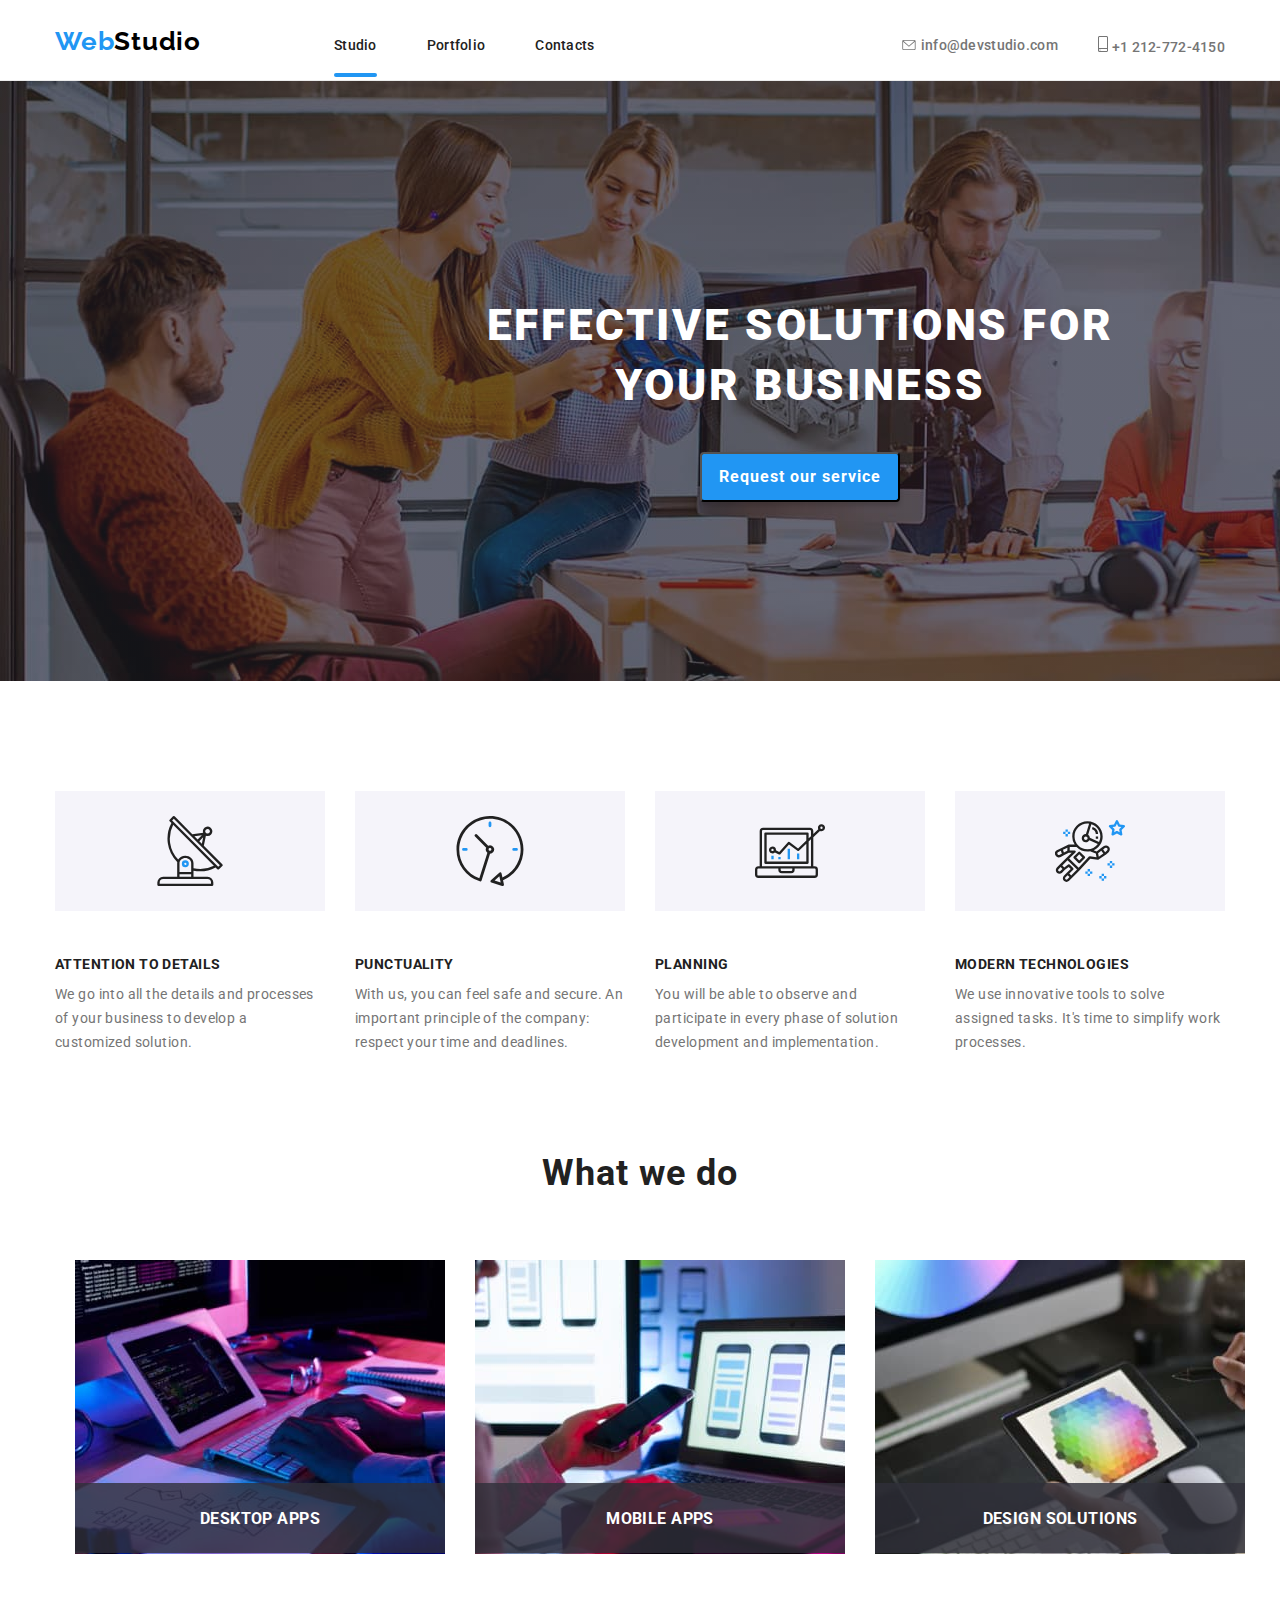
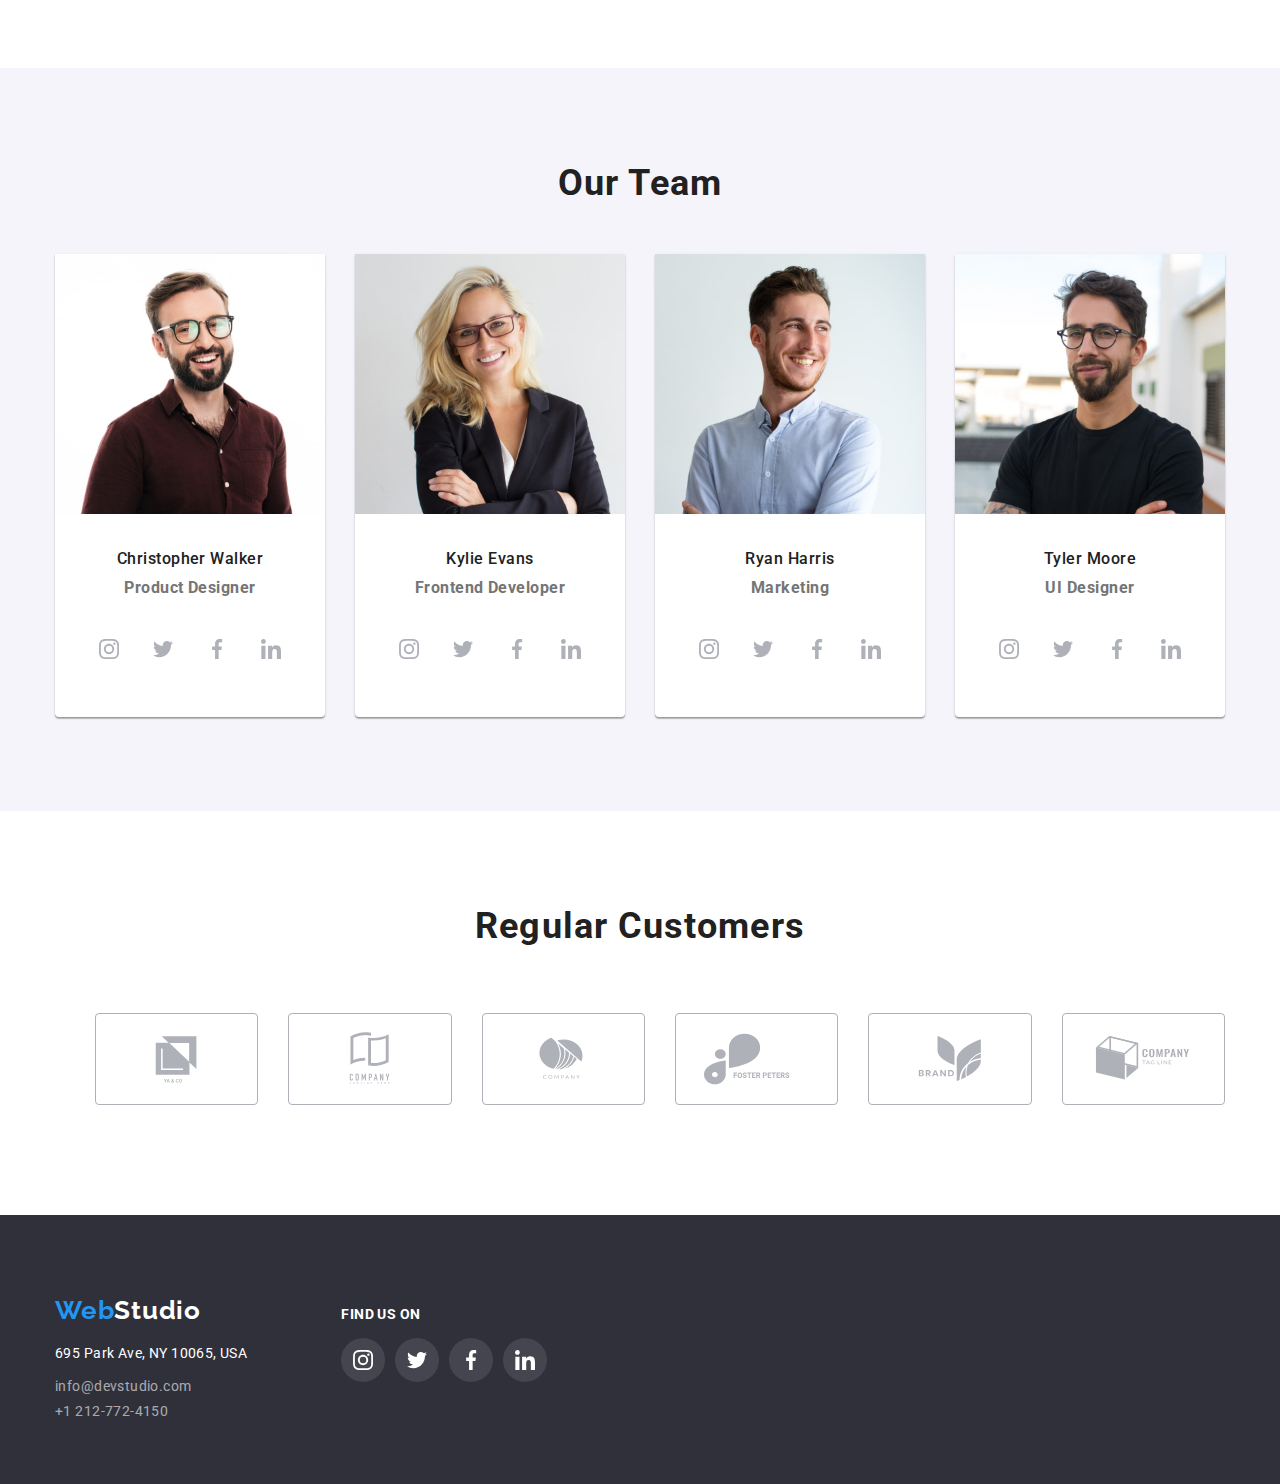
==== index.html @ 865a7d57 "Transition variable removal and replacement everywhere with the given value" ====
<!DOCTYPE html>
<html lang="en">
  <head>
    <meta charset="UTF-8" />
    <meta http-equiv="X-UA-Compatible" content="IE=edge" />
    <meta name="viewport" content="width=device-width, initial-scale=1.0" />
    <title>WebStudio</title>
    <link rel="stylesheet" href="./css/modern-normalize.css" />
    <link rel="preconnect" href="https://fonts.googleapis.com" />
    <link rel="preconnect" href="https://fonts.gstatic.com" crossorigin />
    <link
      href="https://fonts.googleapis.com/css2?family=Raleway:wght@700&family=Roboto:wght@400;500;700;900&display=swap"
      rel="stylesheet"
    />
    <link rel="stylesheet" href="./css/styles.css" />
  </head>

  <body>
    <main>
      <!-- Header Section -->
      <section class="backdrop">
        <header class="header container">
          <div class="header-text">
            <nav class="navigation">
              <h1 class="blue-first-three">
                <a href="index.html" class="logo active"
                  ><span>Web</span>Studio</a
                >
              </h1>
              <ul class="navigation-links">
                <li>
                  <a
                    href="index.html"
                    class="navigation-link active-page active"
                    >Studio</a
                  >
                </li>
                <li>
                  <a
                    href="portfolio.html"
                    class="navigation-link active"
                    >Portfolio</a
                  >
                </li>
                <li>
                  <a
                    href="contacts.html"
                    class="navigation-link active"
                    >Contacts</a
                  >
                </li>
              </ul>
            </nav>
            <ul class="contacts">
              <li class="active">
                <svg width="16px" height="10px">
                  <use
                    href="./images/icons.svg#icon-envelope"></use>
                </svg>
                <a class="contact active"
                  href="mailto:info@devstudio.com"
                  >info@devstudio.com</a
                >
              </li>
              <li class="active">
                <svg width="10px" height="16px">
                  <use href="./images/icons.svg#icon-smartphone"></use>
                </svg>
                <a class="contact active" href="tel:+12127724150" 
                  >+1 212-772-4150</a
                >
              </li>
            </ul>
          </div>
        </header>

        <!-- EFFECTIVE SOLUTIONS FOR YOUR BUSINESS Section -->

        <section class="hero container">
          <h2 class="hero-text">
            EFFECTIVE SOLUTIONS FOR <br />
            YOUR BUSINESS
          </h2>

          <!-- Request our service button -->

          <button
            data-modal-open
            type="button"
            class="request-our-service-button"
          >
            Request our service
          </button>
        </section>

        <!-- ATTENTION TO DETAILS - advertising Section -->

        <ul class="big-icons-list">
          <li class="big-icon-area">
            <svg width="70px" height="70px">
              <use href="./images/icons.svg#icon-antenna"></use>
            </svg>
          </li>
          <li class="big-icon-area">
            <svg width="70px" height="70px">
              <use href="./images/icons.svg#icon-clock"></use>
            </svg>
          </li>
          <li class="big-icon-area">
            <svg width="70px" height="70px">
              <use href="./images/icons.svg#icon-diagram"></use>
            </svg>
          </li>
          <li class="big-icon-area">
            <svg width="70px" height="70px">
              <use href="./images/icons.svg#icon-astronaut"></use>
            </svg>
          </li>
        </ul>

        <section class="advertising">
          <div class="advertising-card">
            <h3 class="advertising-title">ATTENTION TO DETAILS</h3>
            <p class="advertising-text">
              We go into all the details and processes of your business to
              develop a customized solution.
            </p>
          </div>
          <div class="advertising-card">
            <h3 class="advertising-title">PUNCTUALITY</h3>
            <p class="advertising-text">
              With us, you can feel safe and secure. An important principle of
              the company: respect your time and deadlines.
            </p>
          </div>
          <div class="advertising-card">
            <h3 class="advertising-title">PLANNING</h3>
            <p class="advertising-text">
              You will be able to observe and participate in every phase of
              solution development and implementation.
            </p>
          </div>
          <div class="advertising-card">
            <h3 class="advertising-title">MODERN TECHNOLOGIES</h3>
            <p class="advertising-text">
              We use innovative tools to solve assigned tasks. It's time to
              simplify work processes.
            </p>
          </div>
        </section>
      </section>

      <!-- What we do Section -->

      <section class="what-we-do-section section94px">
        <h2 class="title">What we do</h2>

        <ul class="what-we-do-photos">
          <li class="what-we-do-item">
            <img
              src="images/img1.jpg"
              alt="Hands typing on a keyboard, in front of a tablet."
              width="370"
              height="294"
            />
            <div class="overlay-text">
              <h3>DESKTOP APPS</h3>
            </div>
          </li>

          <li class="what-we-do-item">
            <img
              src="images/img2.jpg"
              alt="Hands working with a phone and a laptop."
              width="370"
              height="294"
            />
            <div class="overlay-text">
              <h3>MOBILE APPS</h3>
            </div>
          </li>

          <li class="what-we-do-item">
            <img
              src="images/img3.jpg"
              alt="Hands working with a tablet and with the tablet pen."
              width="370"
              height="294"
            />
            <div class="overlay-text">
              <h3>DESIGN SOLUTIONS</h3>
            </div>
          </li>
        </ul>
      </section>

      <!-- Our Team Section -->

      <section class="our-team section94px container">
        <h2 class="title">Our Team</h2>
        <section class="team">
          <div class="photo-with-caption">
            <img
              class="photo-team"
              src="images/team/1walker.jpg"
              alt="Christopher Walker, Product Designer"
              width="270"
              height="260"
            />
            <h3 class="name">Christopher Walker</h3>
            <h4 class="job">Product Designer</h4>

            <ul class="icons-list">
              <li>
                <a
                  href="https://www.instagram.com/"
                  class="icon"
                  target="_blank"
                  rel="nofollow noopener noreferrer"
                  aria-label="Instagram"
                >
                  <svg width="20px" height="20px">
                    <use href="./images/icons.svg#icon-instagram"></use>
                  </svg>
                </a>
              </li>
              <li>
                <a
                  href="https://twitter.com/"
                  class="icon"
                  target="_blank"
                  rel="nofollow noopener noreferrer"
                  aria-label="Twitter"
                >
                  <svg width="20px" height="20px">
                    <use href="./images/icons.svg#icon-twitter"></use>
                  </svg>
                </a>
              </li>
              <li>
                <a
                  href="https://www.facebook.com/"
                  class="icon"
                  target="_blank"
                  rel="nofollow noopener noreferrer"
                  aria-label="Facebook"
                >
                  <svg width="20px" height="20px">
                    <use href="./images/icons.svg#icon-facebook"></use>
                  </svg>
                </a>
              </li>
              <li>
                <a
                  href="https://www.linkedin.com/"
                  class="icon"
                  target="_blank"
                  rel="nofollow noopener noreferrer"
                  aria-label="Linkedin"
                >
                  <svg width="20px" height="20px">
                    <use href="./images/icons.svg#icon-linkedin"></use>
                  </svg>
                </a>
              </li>
            </ul>
          </div>
          <div class="photo-with-caption">
            <img
              class="photo-team"
              src="images/team/2evans.jpg"
              alt="Kylie Evans, Frontend Developer"
              width="270"
              height="260"
            />
            <h3 class="name">Kylie Evans</h3>
            <h4 class="job">Frontend Developer</h4>

            <ul class="icons-list">
              <li>
                <a
                  href="https://www.instagram.com/"
                  class="icon"
                  target="_blank"
                  rel="nofollow noopener noreferrer"
                  aria-label="Instagram"
                >
                  <svg width="20px" height="20px">
                    <use href="./images/icons.svg#icon-instagram"></use>
                  </svg>
                </a>
              </li>
              <li>
                <a
                  href="https://twitter.com/"
                  class="icon"
                  target="_blank"
                  rel="nofollow noopener noreferrer"
                  aria-label="Twitter"
                >
                  <svg width="20px" height="20px">
                    <use href="./images/icons.svg#icon-twitter"></use>
                  </svg>
                </a>
              </li>
              <li>
                <a
                  href="https://www.facebook.com/"
                  class="icon"
                  target="_blank"
                  rel="nofollow noopener noreferrer"
                  aria-label="Facebook"
                >
                  <svg width="20px" height="20px">
                    <use href="./images/icons.svg#icon-facebook"></use>
                  </svg>
                </a>
              </li>
              <li>
                <a
                  href="https://www.linkedin.com/"
                  class="icon"
                  target="_blank"
                  rel="nofollow noopener noreferrer"
                  aria-label="Linkedin"
                >
                  <svg width="20px" height="20px">
                    <use href="./images/icons.svg#icon-linkedin"></use>
                  </svg>
                </a>
              </li>
            </ul>
          </div>

          <div class="photo-with-caption">
            <img
              class="photo-team"
              src="images/team/3harris.jpg"
              alt="Ryan Harris, Marketing"
              width="270"
              height="260"
            />
            <h3 class="name">Ryan Harris</h3>
            <h4 class="job">Marketing</h4>

            <ul class="icons-list">
              <li>
                <a
                  href="https://www.instagram.com/"
                  class="icon"
                  target="_blank"
                  rel="nofollow noopener noreferrer"
                  aria-label="Instagram"
                >
                  <svg width="20px" height="20px">
                    <use href="./images/icons.svg#icon-instagram"></use>
                  </svg>
                </a>
              </li>
              <li>
                <a
                  href="https://twitter.com/"
                  class="icon"
                  target="_blank"
                  rel="nofollow noopener noreferrer"
                  aria-label="Twitter"
                >
                  <svg width="20px" height="20px">
                    <use href="./images/icons.svg#icon-twitter"></use>
                  </svg>
                </a>
              </li>
              <li>
                <a
                  href="https://www.facebook.com/"
                  class="icon"
                  target="_blank"
                  rel="nofollow noopener noreferrer"
                  aria-label="Facebook"
                >
                  <svg width="20px" height="20px">
                    <use href="./images/icons.svg#icon-facebook"></use>
                  </svg>
                </a>
              </li>
              <li>
                <a
                  href="https://www.linkedin.com/"
                  class="icon"
                  target="_blank"
                  rel="nofollow noopener noreferrer"
                  aria-label="Linkedin"
                >
                  <svg width="20px" height="20px">
                    <use href="./images/icons.svg#icon-linkedin"></use>
                  </svg>
                </a>
              </li>
            </ul>
          </div>
          <div class="photo-with-caption">
            <img
              class="photo-team"
              src="images/team/4moore.jpg"
              alt="Tyler Moore, UI Designer"
              width="270"
              height="260"
            />
            <h3 class="name">Tyler Moore</h3>
            <h4 class="job">UI Designer</h4>

            <ul class="icons-list">
              <li>
                <a
                  href="https://www.instagram.com/"
                  class="icon"
                  target="_blank"
                  rel="nofollow noopener noreferrer"
                  aria-label="Instagram"
                >
                  <svg width="20px" height="20px">
                    <use href="./images/icons.svg#icon-instagram"></use>
                  </svg>
                </a>
              </li>
              <li>
                <a
                  href="https://twitter.com/"
                  class="icon"
                  target="_blank"
                  rel="nofollow noopener noreferrer"
                  aria-label="Twitter"
                >
                  <svg width="20px" height="20px">
                    <use href="./images/icons.svg#icon-twitter"></use>
                  </svg>
                </a>
              </li>
              <li>
                <a
                  href="https://www.facebook.com/"
                  class="icon"
                  target="_blank"
                  rel="nofollow noopener noreferrer"
                  aria-label="Facebook"
                >
                  <svg width="20px" height="20px">
                    <use href="./images/icons.svg#icon-facebook"></use>
                  </svg>
                </a>
              </li>
              <li>
                <a
                  href="https://www.linkedin.com/"
                  class="icon"
                  target="_blank"
                  rel="nofollow noopener noreferrer"
                  aria-label="Linkedin"
                >
                  <svg width="20px" height="20px">
                    <use href="./images/icons.svg#icon-linkedin"></use>
                  </svg>
                </a>
              </li>
            </ul>
          </div>
        </section>
      </section>

      <!-- Regular Customers Section -->

      <div class="section94px">
        <h2 class="title">Regular Customers</h2>

        <ul class="regular-customers-icons-list">
          <li class="regular-customers-icon-area">
            <svg class="regular-customers-icon" width="106px" height="60px">
              <use href="./images/icons.svg#icon-ya_co"></use>
            </svg>
          </li>
          <li class="regular-customers-icon-area">
            <svg class="regular-customers-icon" width="106px" height="60px">
              <use href="./images/icons.svg#icon-company_tagline_here"></use>
            </svg>
          </li>
          <li class="regular-customers-icon-area">
            <svg class="regular-customers-icon" width="106px" height="60px">
              <use href="./images/icons.svg#icon-company"></use>
            </svg>
          </li>
          <li class="regular-customers-icon-area">
            <svg class="regular-customers-icon" width="106px" height="60px">
              <use href="./images/icons.svg#icon-foster_peters"></use>
            </svg>
          </li>
          <li class="regular-customers-icon-area">
            <svg class="regular-customers-icon" width="106px" height="60px">
              <use href="./images/icons.svg#icon-brand"></use>
            </svg>
          </li>
          <li class="regular-customers-icon-area">
            <svg class="regular-customers-icon" width="106px" height="60px">
              <use href="./images/icons.svg#icon-company_tagline"></use>
            </svg>
          </li>
        </ul>
      </div>

      <!-- Footer Section -->

      <footer class="footer container">
        <div class="footer-text">
          <div class="footer-adress-contacts">
            <h2 class="blue-first-three">
              <a class="logo-footer active" href="index.html">
                <span>Web</span>Studio</a
              >
            </h2>
            <ul class="contacts-footer">
              <li>
                <address class="address">695 Park Ave, NY 10065, USA</address>
              </li>
              <li>
                <a href="mailto:info@devstudio.com" class="contact-footer active"
                  >info@devstudio.com</a
                >
              </li>
              <li>
                <a href="tel:+12127724150" class="contact-footer active"
                  >+1 212-772-4150</a
                >
              </li>
            </ul>
          </div>

          <div class="right-column">
            <h3 class="find-us-on-text">Find us on</h3>

            <ul class="footer-icons-list">
              <li>
                <a
                  href="https://www.instagram.com/"
                  class="icon-footer"
                  target="_blank"
                  rel="nofollow noopener noreferrer"
                  aria-label="Instagram"
                >
                  <svg width="20px" height="20px">
                    <use href="./images/icons.svg#icon-instagram"></use>
                  </svg>
                </a>
              </li>
              <li>
                <a
                  href="https://twitter.com/"
                  class="icon-footer"
                  target="_blank"
                  rel="nofollow noopener noreferrer"
                  aria-label="Twitter"
                >
                  <svg width="20px" height="20px">
                    <use href="./images/icons.svg#icon-twitter"></use>
                  </svg>
                </a>
              </li>
              <li>
                <a
                  href="https://www.facebook.com/"
                  class="icon-footer"
                  target="_blank"
                  rel="nofollow noopener noreferrer"
                  aria-label="Facebook"
                >
                  <svg width="20px" height="20px">
                    <use href="./images/icons.svg#icon-facebook"></use>
                  </svg>
                </a>
              </li>
              <li>
                <a
                  href="https://www.linkedin.com/"
                  class="icon-footer"
                  target="_blank"
                  rel="nofollow noopener noreferrer"
                  aria-label="Linkedin"
                >
                  <svg width="20px" height="20px">
                    <use href="./images/icons.svg#icon-linkedin"></use>
                  </svg>
                </a>
              </li>
            </ul>
          </div>
        </div>
      </footer>

      <!-- Modal Section -->

      <div class="modal is-hidden" data-modal>
        <div class="modal-content">
          <svg height="30px" width="30px" class="icon-close" data-modal-close>
            <use href="./images/icons.svg#icon-close"></use>
          </svg>          
          Continutul modalului
        </div>
      </div>
    </main>
    <!-- Plasăm înainte de tag-ul de închidere body  -->
    <script src="./js/modal.js"></script>
  </body>
</html>
---- css/styles.css ----
:root {
  --webstudio-color: #2196f3;
  --background: #2f303a;
  --title-nav-color: #212121;
  --text-contacts-color: #757575;
  --regular-customer-color: #afb1b8;
  --regular-customer-background-color: #fff;
  --social-links-color: #afb1b8;
  --social-links-background-color: #fff;
  --icon-footer-color: #fff;
  --icon-footer-background-color: #ffffff1a;
  --webstudio-font-family: Roboto, Arial, sans-serif;
  --transition: 250ms cubic-bezier(0.4, 0, 0.2, 1);
}

* {
  box-sizing: border-box;
}

body {
  color: var(--text-contacts-color);
  cursor: pointer;
  font-family: var(--webstudio-font-family);
}

ul {
  list-style-type: none;
}

a {
  transition: color var(--transition);
}

/* Container general */

.container {
  margin: 0 auto;
  max-width: 1600px;
}

.section94px {
  margin: 0 auto;
  max-width: 1170px;
  padding: 94px 0 94px 0;
}

/* Header Section */

.header {
  background-color: #fff;
  border-bottom: 1px solid #ececec;
  margin: 0 auto;
  position: relative;
}

.header-text {
  align-items: baseline;
  display: flex;
  justify-content: space-between;
  max-width: 1170px;
  margin: 0 auto;
}

.logo span {
  color: var(--webstudio-color);
  font-family: Raleway;
  font-size: 26px;
  font-style: normal;
  font-weight: 700;
  line-height: normal;
  letter-spacing: 0.78px;
  transition: color var(--transition);
}

.logo {
  color: #000;
  font-family: Raleway;
  font-size: 26px;
  font-weight: 700;
  letter-spacing: 0.03em;
  line-height: 1.19;
  margin: 0;
  padding: 0;
  text-align: left;
  text-decoration-line: none;
}

.logo:hover span {
  color: #000;
  transition: color var(--transition);
  }

.active-page {
  display: inline-block;
  position: relative;
}

.active-page::after {
  background-color: var(--webstudio-color);
  border-radius: 2px;
  bottom: -23px;
  content: "";
  height: 4px;
  left: 0;
  position: absolute;
  width: 100%;
}

.active:hover,
.active:focus {
  color: var(--webstudio-color);
}

.navigation {
  align-items: baseline;
  display: flex;
}

.navigation-links {
  display: flex;
  gap: 50px;
  margin-left: 93px;
  position: relative;
}

.navigation-link {
  color: var(--title-nav-color);
  font-size: 14px;
  font-weight: 500;
  letter-spacing: 0.02em;
  line-height: 1.14;
  text-align: left;
  text-decoration-line: none;
}

.contacts {
  display: flex;
  gap: 40px;
}

.contact {
  color: var(--text-contacts-color);
  font-size: 14px;
  font-weight: 500;
  letter-spacing: 0.02em;
  line-height: 1.14;
  text-align: left;
  text-decoration-line: none;
}

/* Hero Section*/

.hero {
  align-items: center;
  background: linear-gradient(rgba(47, 48, 58, 0.4), 
                              rgba(47, 48, 58, 0.4)),
                              url("../images/Hero_img.jpg");
  display: flex;
  flex-direction: column;
  height: 600px;
  justify-content: center;
  width: 1600px;
}

.hero-text {
  color: #fff;
  font-size: 44px;
  font-weight: 900;
  letter-spacing: 0.06em;
  line-height: 1.36;
  text-align: center;
  text-transform: uppercase;
}

.request-our-service-button {
  background: var(--webstudio-color);
  border-radius: 4px;
  box-shadow: 0px 4px 4px 0px rgba(0, 0, 0, 0.15);
  color: #fff;
  cursor: pointer;
  flex-shrink: 0;
  font-size: 16px;
  font-weight: 700;
  height: 50px;
  letter-spacing: 0.06em;
  line-height: 1.875;
  text-align: center;
  width: 200px;
  transition: color var(--transition),
              background-color var(--transition),
              box-shadow var(--transition);


}


.request-our-service-button:hover,
.request-our-service-button:focus {
  background-color: #fff;
  color: var(--webstudio-color);
  transition: color var(--transition),
              background-color var(--transition),
              box-shadow var(--transition);
}

/* ATTENTION TO DETAILS advertising Section*/

.big-icons-list {
  display: flex;
  gap: 30px;
  justify-content: center;
  padding: 94px 0 0 0;
}

.big-icon-area {
  align-items: center;
  background-color: #f5f4fa;
  display: flex;
  height: 120px;
  justify-content: center;
  width: 270px;
}

.advertising {
  display: flex;
  margin: 0 auto;
  max-width: 1170px;
  gap: 30px;
  justify-content: space-between;
}

.advertising-title {
  color: var(--title-nav-color);
  font-size: 14px;
  font-weight: 700;
  letter-spacing: 0.03em;
  line-height: 1.14;
  margin: 0;
  text-align: left;
  text-transform: uppercase;
  padding-top: 30px;
}

.advertising-text {
  font-size: 14px;
  height: 75px;
  letter-spacing: 0.03em;
  line-height: 1.71;
  margin: 10px 0 0 0;
  text-align: left;
  width: 270px;
}

/* What we do Section */

.what-we-do-section {
  margin: 0 auto;
  max-width: 1170px;
  padding-bottom: 94px;
}

.title {
  color: var(--title-nav-color);
  font-size: 36px;
  font-weight: 700;
  letter-spacing: 0.03em;
  line-height: 1.17;
  margin: 0;
  padding: 0 0 50px 0;
  text-align: center;
}

.what-we-do-photos {
  display: flex;
  gap: 30px;
  justify-content: center;
}

.what-we-do-item {
  position: relative;
}

.overlay-text {
  align-items: center;
  background: rgba(47, 48, 58, 0.8);
  bottom: 5px;
  color: #fff;
  display: flex;
  font-family: var(--webstudio-font-family);
  font-size: 14px;
  font-style: normal;
  font-weight: 700;
  height: 70px;
  justify-content: center;
  left: 0;
  letter-spacing: 0.42px;
  line-height: normal;
  position: absolute;
  text-align: center;
  text-transform: uppercase;
  width: 100%;
}

/* Our Team Section*/

.our-team {
  background-color: #f5f4fa;
  max-width: 1600px;
}

.team {
  display: flex;
  gap: 30px;
  justify-content: space-between;
  margin: 0 auto;
  max-width: 1170px;
}

.photo-with-caption {
  background-color: #fff;
  border-radius: 0px 0px 4px 4px;
  box-shadow: 0px 2px 1px 0px rgba(0, 0, 0, 0.2),
              0px 1px 1px 0px rgba(0, 0, 0, 0.14), 
              0px 1px 3px 0px rgba(0, 0, 0, 0.12);
}

.name {
  color: var(--title-nav-color);
  font-size: 16px;
  font-weight: 500;
  letter-spacing: 0.03em;
  line-height: 1.19;
  margin: 30px 0 10px 0;
  text-align: center;
}

.job {
  font-size: 16px;
  letter-spacing: 0.03em;
  line-height: 1.19;
  margin: 0 0 30px 0;
  text-align: center;
}

.icons-list {
  display: flex;
  gap: 10px;
  justify-content: center;
  padding: 0 0 30px 0;
}

.icon {
  align-items: center;
  background-color: var(--social-links-background-color);
  border-radius: 22px;
  color: var(--social-links-color);
  display: flex;
  height: 44px;
  justify-content: center;
  width: 44px;
  transition: color var(--transition);
  transition: background-color var(--transition);
}


.icon:hover,
.icon:focus {
  background-color: var(--webstudio-color);
  color: var(--social-links-background-color);
  transition: color var(--transition);
  transition: background-color var(--transition);
}

/* Regular Customers */

.regular-customers-icons-list {
  display: flex;
  justify-content: center;
  gap: 30px;
}

.regular-customers-icon-area {
  align-items: center;
  background-color: #fff;
  border-radius: 4px;
  border: 1px solid #afb1b8;
  color: var(--regular-customer-color);
  display: flex;
  height: 92px;
  justify-content: center;
  width: 170px;
  transition: color var(--transition),
              border-color var(--transition);
}

.regular-customers-icon-area:hover,
.regular-customers-icon-area:focus {
  color: var(--webstudio-color);
  border-color: var(--webstudio-color);
  transition: color var(--transition),
              border-color var(--transition);

}

/* Footer Section */

.footer {
  background-color: var(--background);
}

.footer-text {
  align-items: baseline;
  display: flex;
  gap: 94px;
  margin: 0 auto;
  max-width: 1170px;
  padding: 60px 0 60px 0;
}

.logo-footer span {
  color: var(--webstudio-color);
  font-family: Raleway;
  font-size: 26px;
  font-style: normal;
  font-weight: 700;
  line-height: normal;
  letter-spacing: 0.78px;
  transition: color var(--transition);
}

.logo-footer {
  color: #fff;
  font-family: Raleway;
  font-size: 26px;
  font-weight: 700;
  letter-spacing: 0.03em;
  line-height: 1.19;
  margin: 0;
  padding: 0;
  text-align: left;
  text-decoration-line: none;
}

.logo-footer:hover span {
  color:#fff;
  transition: color var(--transition);
}

.address {
  color: #fff;
  font-family: var(--webstudio-font-family);
  font-size: 14px;
  font-style: normal;
  font-weight: 400;
  letter-spacing: 0.03em;
  line-height: 1.14;
  padding-bottom: 12px;
}

.contacts-footer {
  margin: 0;
  padding: 0;
}

.contact-footer {
  color: #ffffff99;
  font-family: var(--webstudio-font-family);
  font-size: 14px;
  font-style: normal;
  font-weight: 400;
  letter-spacing: 0.42px;
  line-height: 1.8;
  text-decoration-line: none;
}

.find-us-on-text {
  color: #fff;
  font-family: var(--webstudio-font-family);
  font-size: 14px;
  font-style: normal;
  font-weight: 700;
  letter-spacing: 0.42px;
  line-height: normal;
  padding-top: 15px;
  text-transform: uppercase;
}

.footer-icons-list {
  display: flex;
  padding: 0;
}

.icon-footer {
  align-items: center;
  display: inline-block;
  justify-content: center;
  margin-right: 10px;
}

.icon-footer {
  background-color: var(--icon-footer-background-color);
  border-radius: 22px;
  color: var(--icon-footer-color);
  display: flex;
  height: 44px;
  width: 44px;
  transition: background-color var(--transition);
}

.icon-footer:hover,
.icon-footer:focus {
  background-color: var(--webstudio-color);
  transition: background-color var(--transition);
}

/* Portfolio Page*/

.filter-button-set .filter-button {
  background: #f5f4fa;
  border-radius: 4px;
  border: none;
  color: var(--title-nav-color);
  font-family: var(--webstudio-font-family);
  font-size: 16px;
  font-style: normal;
  font-weight: 500;
  letter-spacing: 0.48px;
  line-height: 1.625;
  text-align: center;
  transition: color var(--transition),
              background-color var(--transition),
              box-shadow var(--transition);
}

.filter-button-set .filter-button:hover,
.filter-button-set .filter-button:focus {
  background-color: var(--webstudio-color);
  color: #fff;
  cursor: pointer;
  border-radius: 4px;
  box-shadow: 0px 2px 2px 0px rgba(0, 0, 0, 0.12),
              0px 1px 2px 0px rgba(0, 0, 0, 0.08), 
              0px 3px 1px 0px rgba(0, 0, 0, 0.1);
  transition: color var(--transition),
              background-color var(--transition),
              box-shadow var(--transition);

  }

.filter-button-set {
  display: flex;
  gap: 8px;
  justify-content: center;
  margin-bottom: 50px;
}

.filter-button {
  padding: 6px 22px;
}

/* Photo Section */

.title-portfolio {
  color: var(--title-nav-color);
  font-size: 18px;
  font-weight: 700;
  letter-spacing: 0.06em;
  line-height: 2;
  margin: 20px 0 4px 24px;
}

.subject-portfolio {
  font-size: 16px;
  letter-spacing: 0.03em;
  line-height: 1.875;
  margin: 0 0 20px 24px;
}

.photo-section {
  display: flex;
  flex-basis: calc((100% - 30) / 3);
  flex-wrap: wrap;
  gap: 30px;
  margin-left: -30px;
  margin-right: -30px;
  padding: 0;
}

.box-overlay {
  overflow: hidden;
  position: relative;
}

.box-overlay:hover .overlay {
  transform: translateY(0);
  transition: transform var(--transition);

}

.overlay {
  background-color: var(--webstudio-color);
  height: 100%;
  left: 0;
  opacity: 0.9;
  position: absolute;
  top: 0;
  transform: translateY(100%);
  transition: transform var(--transition);
  width: 100%;
}

.overlay p {
  color: #fff;
  font-family: var(--webstudio-font-family);
  font-size: 18px;
  font-style: normal;
  font-weight: 400;
  letter-spacing: 0.54px;
  line-height: 28px;
  padding: 63px 24px 91px 24px;
}

.portfolio-card {
  background: #fff;
  border: 1px solid #eee;
  transition: box-shadow var(--transition); 
}

.portfolio-card:hover,
.portfolio-card:focus {
  box-shadow: 1px 4px 6px 0px rgba(0, 0, 0, 0.16),
              0px 4px 4px 0px rgba(0, 0, 0, 0.06), 
              0px 1px 1px 0px rgba(0, 0, 0, 0.12);
  transition: box-shadow var(--transition);            
}

/* Modal window Section */

.modal {
  align-items: center;
  background: rgba(0, 0, 0, 0.2);
  display: flex;
  height: 100vh;
  justify-content: center;
  left: 0;
  position: fixed;
  top: 0;
  transition: transform var(--transition);
  width: 100vw;
}

.modal-content {
  background-color: #fff;
  border-radius: 4px;
  box-shadow: 0px 2px 1px 0px rgba(0, 0, 0, 0.2),
              0px 1px 1px 0px rgba(0, 0, 0, 0.14), 
              0px 1px 3px 0px rgba(0, 0, 0, 0.12);
  height: 581px;
  margin: 0 auto;
  padding: 16px;
  position: relative;
  transition: box-shadow var(--transition); 
  width: 528px;
}

.is-hidden {
  visibility: hidden;
  transform: scale(1.05);
  transition: transform var(--transition);
}

.icon-close {
  color: #000;
  position: absolute;
  right: 8px;
  top: 8px;
  transition: color var(--transition);
}

.icon-close:hover,
.icon-close:focus {
  color: #2196f3;
  transition: color var(--transition);
}
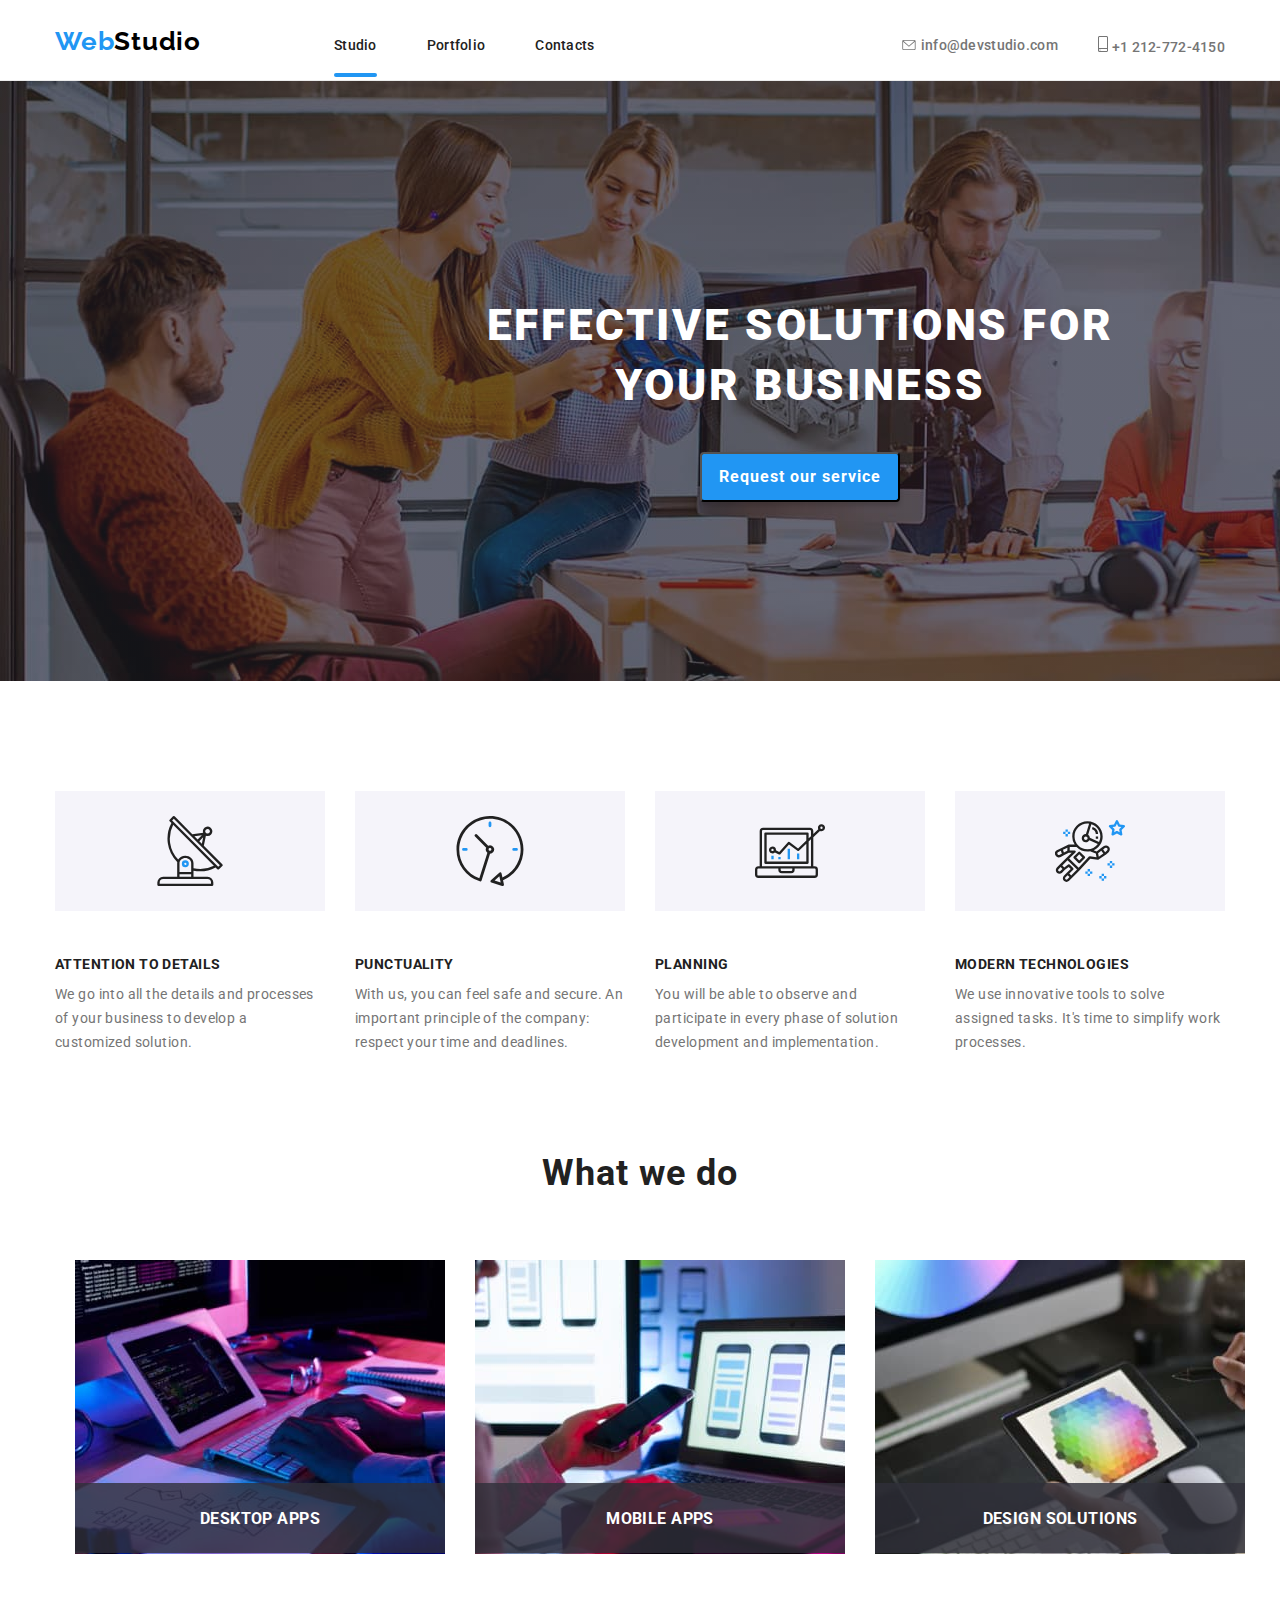
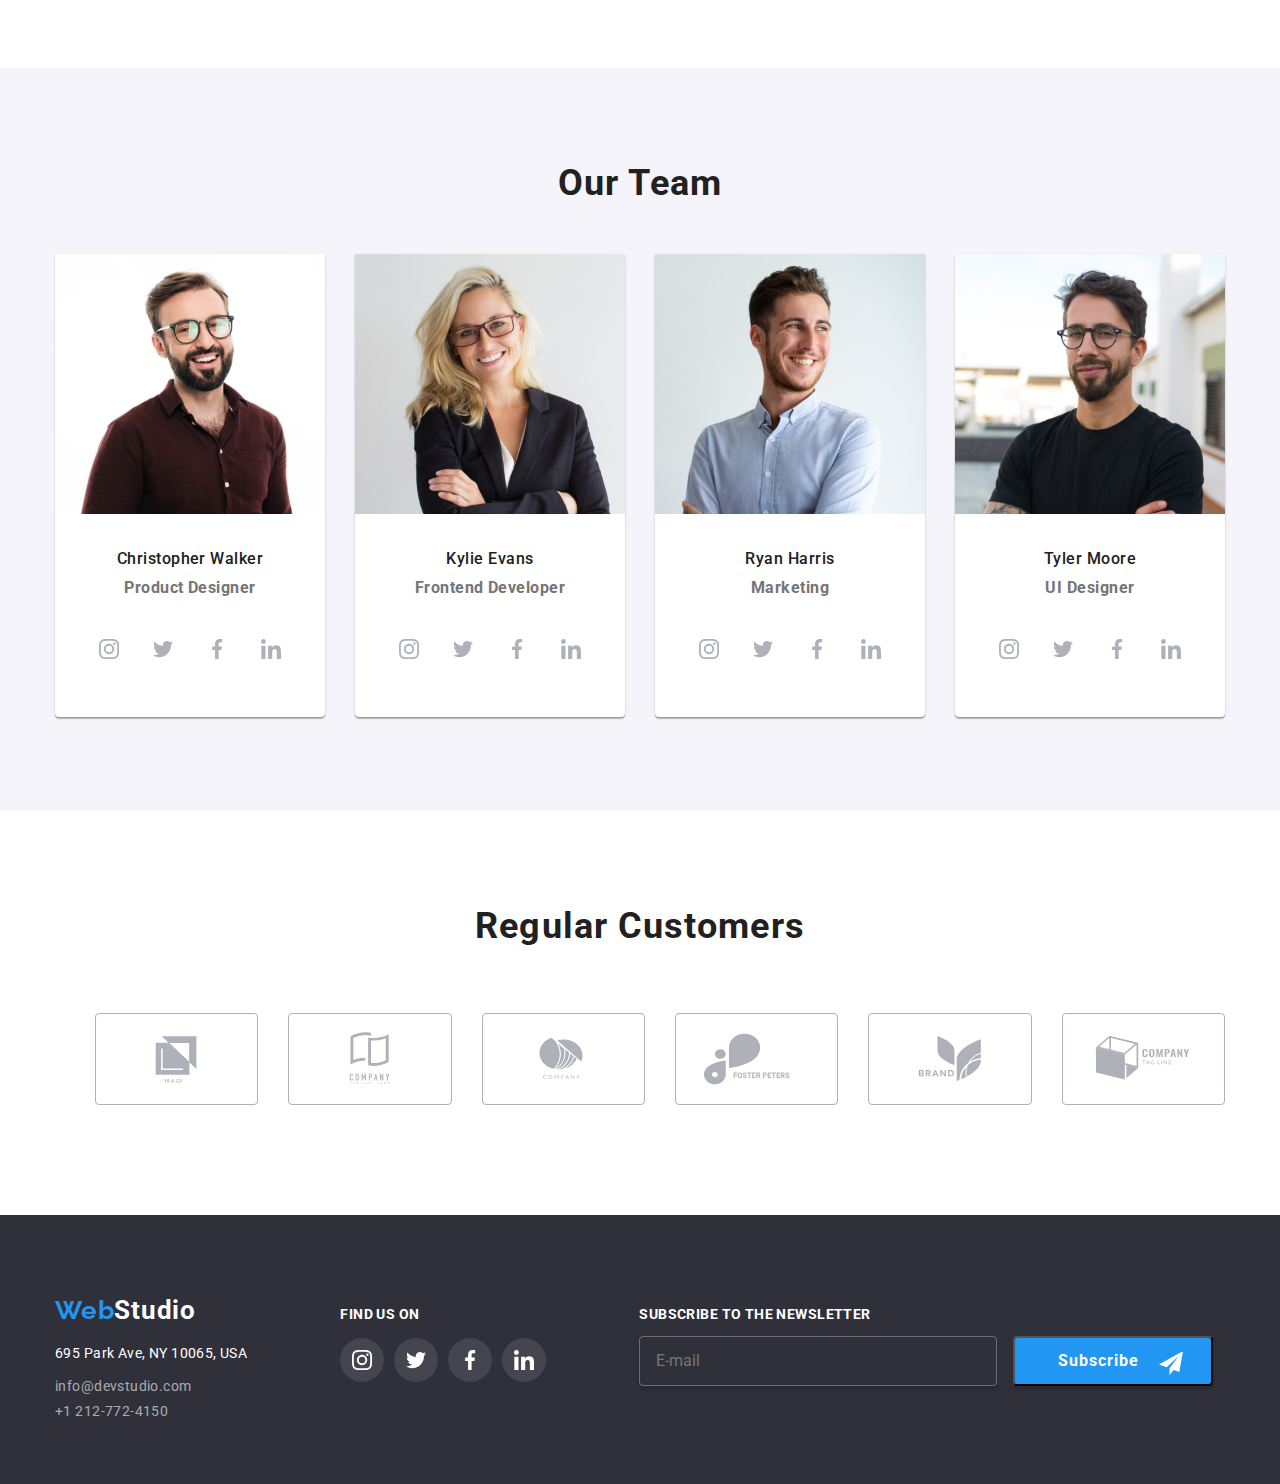
==== commit 39c92035: "Subscribe input initial setup" ====
--- a/index.html
+++ b/index.html
@@ -533,7 +533,7 @@
             </ul>
           </div>
 
-          <div class="right-column">
+          <div class="center-column">
             <h3 class="find-us-on-text">Find us on</h3>
 
             <ul class="footer-icons-list">
@@ -591,6 +591,16 @@
               </li>
             </ul>
           </div>
+            <label>
+              <p class="subscribe-label">Subscribe to the newsletter</p>
+              <input class="subscribe-input" type="email" name="email" placeholder="E-mail">
+              <button class="subscribe-btn" type="submit">Subscribe
+                <svg height="24px" width="24px">
+                  <use href="../images/icons.svg#icon-send"></use>
+                </svg>
+              </button>
+            </label>
+          
         </div>
       </footer>
 
@@ -601,7 +611,59 @@
           <svg height="30px" width="30px" class="icon-close" data-modal-close>
             <use href="./images/icons.svg#icon-close"></use>
           </svg>          
-          Continutul modalului
+            
+          <form
+      class="request_our_service_form"
+      name="request_our_service_form"
+      autocomplete="on"
+      novalidate
+    >
+      <p class="leave_your_information">
+        Leave your information and we'll call you back
+      </p>
+      <label class="label person-label">
+        Name
+        <input class="input input-person" type="text" name="name" />
+        <svg height="18px" width="18px" class="person-icon">
+          <use href="./images/icons.svg#icon-person"> 
+          </use>
+        </svg>
+
+      </label>
+
+      <label class="label phone-label">
+        Telephone
+        <input class="input input-phone" type="tel" name="phone_number" />
+        <svg height="18px" width="18px" class="phone-icon">
+          <use href="./images/icons.svg#icon-phone"> 
+          </use>
+      </label>
+
+      <label class="label email-label">
+        E-mail
+        <input class="input input-email" type="email" name="email" />
+        <svg height="18px" width="18px" class="envelope-icon">
+          <use href="./images/icons.svg#icon-email"> 
+          </use>
+      </label>
+
+      <label class="label">
+        Comments
+        <textarea class="textarea"
+          name="comments"
+          rows="5"
+          placeholder="Enter the text"
+        ></textarea>
+      </label>
+
+      <label class="term">
+        <input type="checkbox" name="terms" value="I agree with the letter and accept the Terms and Conditions" />
+        I agree with the letter and accept the <a href="terms.html">Terms and Conditions</a>
+      </label>
+
+      <button class="send_button" type="submit">Send</button>
+    </form>
+      
         </div>
       </div>
     </main>
--- a/css/styles.css
+++ b/css/styles.css
@@ -10,7 +10,6 @@
   --icon-footer-color: #fff;
   --icon-footer-background-color: #ffffff1a;
   --webstudio-font-family: Roboto, Arial, sans-serif;
-  --transition: 250ms cubic-bezier(0.4, 0, 0.2, 1);
 }
 
 * {
@@ -28,7 +27,7 @@
 }
 
 a {
-  transition: color var(--transition);
+  transition: color 250ms cubic-bezier(0.4, 0, 0.2, 1);
 }
 
 /* Container general */
@@ -69,7 +68,7 @@
   font-weight: 700;
   line-height: normal;
   letter-spacing: 0.78px;
-  transition: color var(--transition);
+  transition: color 250ms cubic-bezier(0.4, 0, 0.2, 1);
 }
 
 .logo {
@@ -83,12 +82,13 @@
   padding: 0;
   text-align: left;
   text-decoration-line: none;
-}
-
-.logo:hover span {
+  transition: color 250ms cubic-bezier(0.4, 0, 0.2, 1);
+}
+
+.logo:hover span,
+.logo:focus span {
   color: #000;
-  transition: color var(--transition);
-  }
+}
 
 .active-page {
   display: inline-block;
@@ -152,9 +152,8 @@
 
 .hero {
   align-items: center;
-  background: linear-gradient(rgba(47, 48, 58, 0.4), 
-                              rgba(47, 48, 58, 0.4)),
-                              url("../images/Hero_img.jpg");
+  background: linear-gradient(rgba(47, 48, 58, 0.4), rgba(47, 48, 58, 0.4)),
+    url("../images/Hero_img.jpg");
   display: flex;
   flex-direction: column;
   height: 600px;
@@ -178,7 +177,6 @@
   box-shadow: 0px 4px 4px 0px rgba(0, 0, 0, 0.15);
   color: #fff;
   cursor: pointer;
-  flex-shrink: 0;
   font-size: 16px;
   font-weight: 700;
   height: 50px;
@@ -186,21 +184,15 @@
   line-height: 1.875;
   text-align: center;
   width: 200px;
-  transition: color var(--transition),
-              background-color var(--transition),
-              box-shadow var(--transition);
-
-
-}
-
+  transition: color 250ms cubic-bezier(0.4, 0, 0.2, 1),
+    background-color 250ms cubic-bezier(0.4, 0, 0.2, 1),
+    box-shadow 250ms cubic-bezier(0.4, 0, 0.2, 1);
+}
 
 .request-our-service-button:hover,
 .request-our-service-button:focus {
-  background-color: #fff;
-  color: var(--webstudio-color);
-  transition: color var(--transition),
-              background-color var(--transition),
-              box-shadow var(--transition);
+  background-color: #188ce8;
+  color: #fff;
 }
 
 /* ATTENTION TO DETAILS advertising Section*/
@@ -320,8 +312,7 @@
   background-color: #fff;
   border-radius: 0px 0px 4px 4px;
   box-shadow: 0px 2px 1px 0px rgba(0, 0, 0, 0.2),
-              0px 1px 1px 0px rgba(0, 0, 0, 0.14), 
-              0px 1px 3px 0px rgba(0, 0, 0, 0.12);
+    0px 1px 1px 0px rgba(0, 0, 0, 0.14), 0px 1px 3px 0px rgba(0, 0, 0, 0.12);
 }
 
 .name {
@@ -358,17 +349,14 @@
   height: 44px;
   justify-content: center;
   width: 44px;
-  transition: color var(--transition);
-  transition: background-color var(--transition);
-}
-
+  transition: color 250ms cubic-bezier(0.4, 0, 0.2, 1);
+  transition: background-color 250ms cubic-bezier(0.4, 0, 0.2, 1);
+}
 
 .icon:hover,
 .icon:focus {
   background-color: var(--webstudio-color);
   color: var(--social-links-background-color);
-  transition: color var(--transition);
-  transition: background-color var(--transition);
 }
 
 /* Regular Customers */
@@ -389,18 +377,16 @@
   height: 92px;
   justify-content: center;
   width: 170px;
-  transition: color var(--transition),
-              border-color var(--transition);
+  transition: color 250ms cubic-bezier(0.4, 0, 0.2, 1),
+    border-color 250ms cubic-bezier(0.4, 0, 0.2, 1);
 }
 
 .regular-customers-icon-area:hover,
 .regular-customers-icon-area:focus {
   color: var(--webstudio-color);
   border-color: var(--webstudio-color);
-  transition: color var(--transition),
-              border-color var(--transition);
-
-}
+}
+
 
 /* Footer Section */
 
@@ -411,7 +397,7 @@
 .footer-text {
   align-items: baseline;
   display: flex;
-  gap: 94px;
+  gap: 93px;
   margin: 0 auto;
   max-width: 1170px;
   padding: 60px 0 60px 0;
@@ -425,12 +411,12 @@
   font-weight: 700;
   line-height: normal;
   letter-spacing: 0.78px;
-  transition: color var(--transition);
+  transition: color 250ms cubic-bezier(0.4, 0, 0.2, 1);
 }
 
 .logo-footer {
   color: #fff;
-  font-family: Raleway;
+  font-family: var(--webstudio-font-family);
   font-size: 26px;
   font-weight: 700;
   letter-spacing: 0.03em;
@@ -441,9 +427,9 @@
   text-decoration-line: none;
 }
 
-.logo-footer:hover span {
-  color:#fff;
-  transition: color var(--transition);
+.logo-footer:hover span,
+.logo-footer:focus span {
+  color: #fff;
 }
 
 .address {
@@ -455,7 +441,7 @@
   letter-spacing: 0.03em;
   line-height: 1.14;
   padding-bottom: 12px;
-}
+  }
 
 .contacts-footer {
   margin: 0;
@@ -488,13 +474,13 @@
 .footer-icons-list {
   display: flex;
   padding: 0;
+  gap: 10px;
 }
 
 .icon-footer {
   align-items: center;
   display: inline-block;
   justify-content: center;
-  margin-right: 10px;
 }
 
 .icon-footer {
@@ -504,14 +490,73 @@
   display: flex;
   height: 44px;
   width: 44px;
-  transition: background-color var(--transition);
+  transition: background-color 250ms cubic-bezier(0.4, 0, 0.2, 1);
 }
 
 .icon-footer:hover,
 .icon-footer:focus {
   background-color: var(--webstudio-color);
-  transition: background-color var(--transition);
-}
+}
+
+.subscribe-label {
+  color: #fff;
+  font-family: var(--webstudio-font-family);
+  font-size: 14px;
+  font-style: normal;
+  font-weight: 700;
+  line-height: normal;
+  letter-spacing: 0.42px;
+  text-transform: uppercase;
+}
+
+.subscribe-input {
+  background: transparent;
+  border-radius: 4px;
+  border: 1px solid rgba(255, 255, 255, 0.30);
+  box-shadow: 0px 4px 4px 0px rgba(0, 0, 0, 0.15);
+  color: #fff;
+  height: 50px;
+  margin-right: 12px;
+  padding-left: 16px;
+  transition: border-color 250ms cubic-bezier(0.4, 0, 0.2, 1);
+  width: 358px;
+}
+
+.subscribe-input:hover,
+.subscribe-input:focus {
+  border-color: var(--webstudio-color);
+}
+
+.subscribe-btn {
+  background-color: var(--webstudio-color);
+  border-radius: 4px;
+  box-shadow: 0px 4px 4px 0px rgba(0, 0, 0, 0.15);
+  color: #fff;
+  font-family: var(--webstudio-font-family);
+  font-size: 16px;
+  font-style: normal;
+  font-weight: 700;
+  height: 50px;
+  letter-spacing: 0.96px;
+  line-height: 30px;
+  padding: 0 0 0 43px;
+  position: relative;
+  text-align: left;
+  transition: background-color 250ms cubic-bezier(0.4, 0, 0.2, 1);
+  width: 200px;
+
+}
+
+.subscribe-btn svg {
+  position: absolute;
+  right: 28px;
+  top: 13px;
+}
+
+.subscribe-btn:active {
+  background-color: #188ce8;
+}
+
 
 /* Portfolio Page*/
 
@@ -527,9 +572,9 @@
   letter-spacing: 0.48px;
   line-height: 1.625;
   text-align: center;
-  transition: color var(--transition),
-              background-color var(--transition),
-              box-shadow var(--transition);
+  transition: color 250ms cubic-bezier(0.4, 0, 0.2, 1),
+    background-color 250ms cubic-bezier(0.4, 0, 0.2, 1),
+    box-shadow 250ms cubic-bezier(0.4, 0, 0.2, 1);
 }
 
 .filter-button-set .filter-button:hover,
@@ -541,11 +586,7 @@
   box-shadow: 0px 2px 2px 0px rgba(0, 0, 0, 0.12),
               0px 1px 2px 0px rgba(0, 0, 0, 0.08), 
               0px 3px 1px 0px rgba(0, 0, 0, 0.1);
-  transition: color var(--transition),
-              background-color var(--transition),
-              box-shadow var(--transition);
-
-  }
+}
 
 .filter-button-set {
   display: flex;
@@ -593,8 +634,6 @@
 
 .box-overlay:hover .overlay {
   transform: translateY(0);
-  transition: transform var(--transition);
-
 }
 
 .overlay {
@@ -605,7 +644,7 @@
   position: absolute;
   top: 0;
   transform: translateY(100%);
-  transition: transform var(--transition);
+  transition: transform 250ms cubic-bezier(0.4, 0, 0.2, 1);
   width: 100%;
 }
 
@@ -623,7 +662,7 @@
 .portfolio-card {
   background: #fff;
   border: 1px solid #eee;
-  transition: box-shadow var(--transition); 
+  transition: box-shadow 250ms cubic-bezier(0.4, 0, 0.2, 1);
 }
 
 .portfolio-card:hover,
@@ -631,7 +670,6 @@
   box-shadow: 1px 4px 6px 0px rgba(0, 0, 0, 0.16),
               0px 4px 4px 0px rgba(0, 0, 0, 0.06), 
               0px 1px 1px 0px rgba(0, 0, 0, 0.12);
-  transition: box-shadow var(--transition);            
 }
 
 /* Modal window Section */
@@ -645,7 +683,7 @@
   left: 0;
   position: fixed;
   top: 0;
-  transition: transform var(--transition);
+  transition: transform 250ms cubic-bezier(0.4, 0, 0.2, 1);
   width: 100vw;
 }
 
@@ -653,20 +691,18 @@
   background-color: #fff;
   border-radius: 4px;
   box-shadow: 0px 2px 1px 0px rgba(0, 0, 0, 0.2),
-              0px 1px 1px 0px rgba(0, 0, 0, 0.14), 
-              0px 1px 3px 0px rgba(0, 0, 0, 0.12);
+    0px 1px 1px 0px rgba(0, 0, 0, 0.14), 0px 1px 3px 0px rgba(0, 0, 0, 0.12);
   height: 581px;
   margin: 0 auto;
-  padding: 16px;
-  position: relative;
-  transition: box-shadow var(--transition); 
+  position: relative;
+  transition: box-shadow 250ms cubic-bezier(0.4, 0, 0.2, 1);
   width: 528px;
 }
 
 .is-hidden {
   visibility: hidden;
   transform: scale(1.05);
-  transition: transform var(--transition);
+  transition: transform 250ms cubic-bezier(0.4, 0, 0.2, 1);
 }
 
 .icon-close {
@@ -674,11 +710,161 @@
   position: absolute;
   right: 8px;
   top: 8px;
-  transition: color var(--transition);
+  transition: color 250ms cubic-bezier(0.4, 0, 0.2, 1);
 }
 
 .icon-close:hover,
 .icon-close:focus {
   color: #2196f3;
-  transition: color var(--transition);
+}
+
+/* Request our Service Form Section */
+
+.request_our_service_form {
+  margin: 0 auto;
+  display: flex;
+  flex-direction: column;
+}
+
+.leave_your_information {
+  color: #212121;
+  font-family: var(--webstudio-font-family);
+  font-size: 20px;
+  font-style: normal;
+  font-weight: 700;
+  letter-spacing: 0.6px;
+  line-height: normal;
+  margin-bottom: 12px;
+  margin-top: 40px;
+  text-align: center;
+}
+
+.label {
+  margin: 0 auto;
+  margin-top: 0;
+  margin-bottom: 10px;
+  color: #757575;
+  display: flex;
+  flex-direction: column;
+  font-family: var(--webstudio-font-family);
+  font-size: 12px;
+  font-style: normal;
+  font-weight: 400;
+  letter-spacing: 0.12px;
+  line-height: normal;
+  transition: fill 250ms cubic-bezier(0.4, 0, 0.2, 1);
+}
+
+.term {
+  margin: 0 auto;
+  color: #757575;
+  font-family: var(--webstudio-font-family);
+  font-size: 14px;
+  font-style: normal;
+  font-weight: 400;
+  letter-spacing: 0.42px;
+  line-height: 24px;
+  margin-top: 0;
+  margin-bottom: 30px;
+  }
+
+.term a {
+  color: var(--webstudio-color);
+}
+
+.term input[type="checkbox"] {
+  background-color: #990000;
+  color: #990000;    
+}
+
+.send_button {
+  background-color: #2196f3;
+  border-radius: 4px;
+  box-shadow: 0px 4px 4px 0px rgba(0, 0, 0, 0.15);
+  color: #fff;
+  font-family: var(--webstudio-font-family);
+  font-size: 16px;
+  font-style: normal;
+  font-weight: 700;
+  height: 50px;
+  letter-spacing: 0.96px;
+  line-height: 30px;
+  margin-top: 30px;
+  margin: 0 auto;
+  text-align: center;
+  transition: background-color 250ms cubic-bezier(0.4, 0, 0.2, 1),
+              box-shadow 250ms cubic-bezier(0.4, 0, 0.2, 1);
+  width: 200px;
+}
+
+.send_button:hover,
+.send_button:focus,
+.send_button:active {
+  background-color: #188ce8;
+}
+
+.input, .textarea {
+  border-radius: 4px;
+  border: 1px solid rgba(33, 33, 33, 0.2);
+  font-family: var(--webstudio-font-family);
+  font-size: 12px;
+  font-style: normal;
+  font-weight: 400;
+  letter-spacing: 0.12px;
+  line-height: normal;
+  width: 448px;
+  transition: border-color 250ms cubic-bezier(0.4, 0, 0.2, 1);
+}
+
+.input {
+  height: 40px;
+  padding-left: 42px;
+}
+
+.textarea {
+  height: 120px;
+  padding: 12px 16px;
+  resize: none;
+  margin-bottom: 20px;
+}
+
+.person-label {
+  position: relative;
+}
+
+.phone-label {
+  position: relative;
+}
+
+.email-label {
+  position: relative;
+}
+
+.person-icon {
+  position: absolute;
+  left: 12px;
+  bottom: 11px;
+}
+
+.phone-icon {
+  position: absolute;
+  left: 12px;
+  bottom: 11px;
+}
+
+.envelope-icon {
+  position: absolute;
+  left: 12px;
+  bottom: 11px;
+}
+
+.input:hover,
+.input:focus,
+.textarea:hover,
+.textarea:focus {
+  border-color: var(--webstudio-color);
+}
+
+.label:hover {
+  fill: var(--webstudio-color);
 }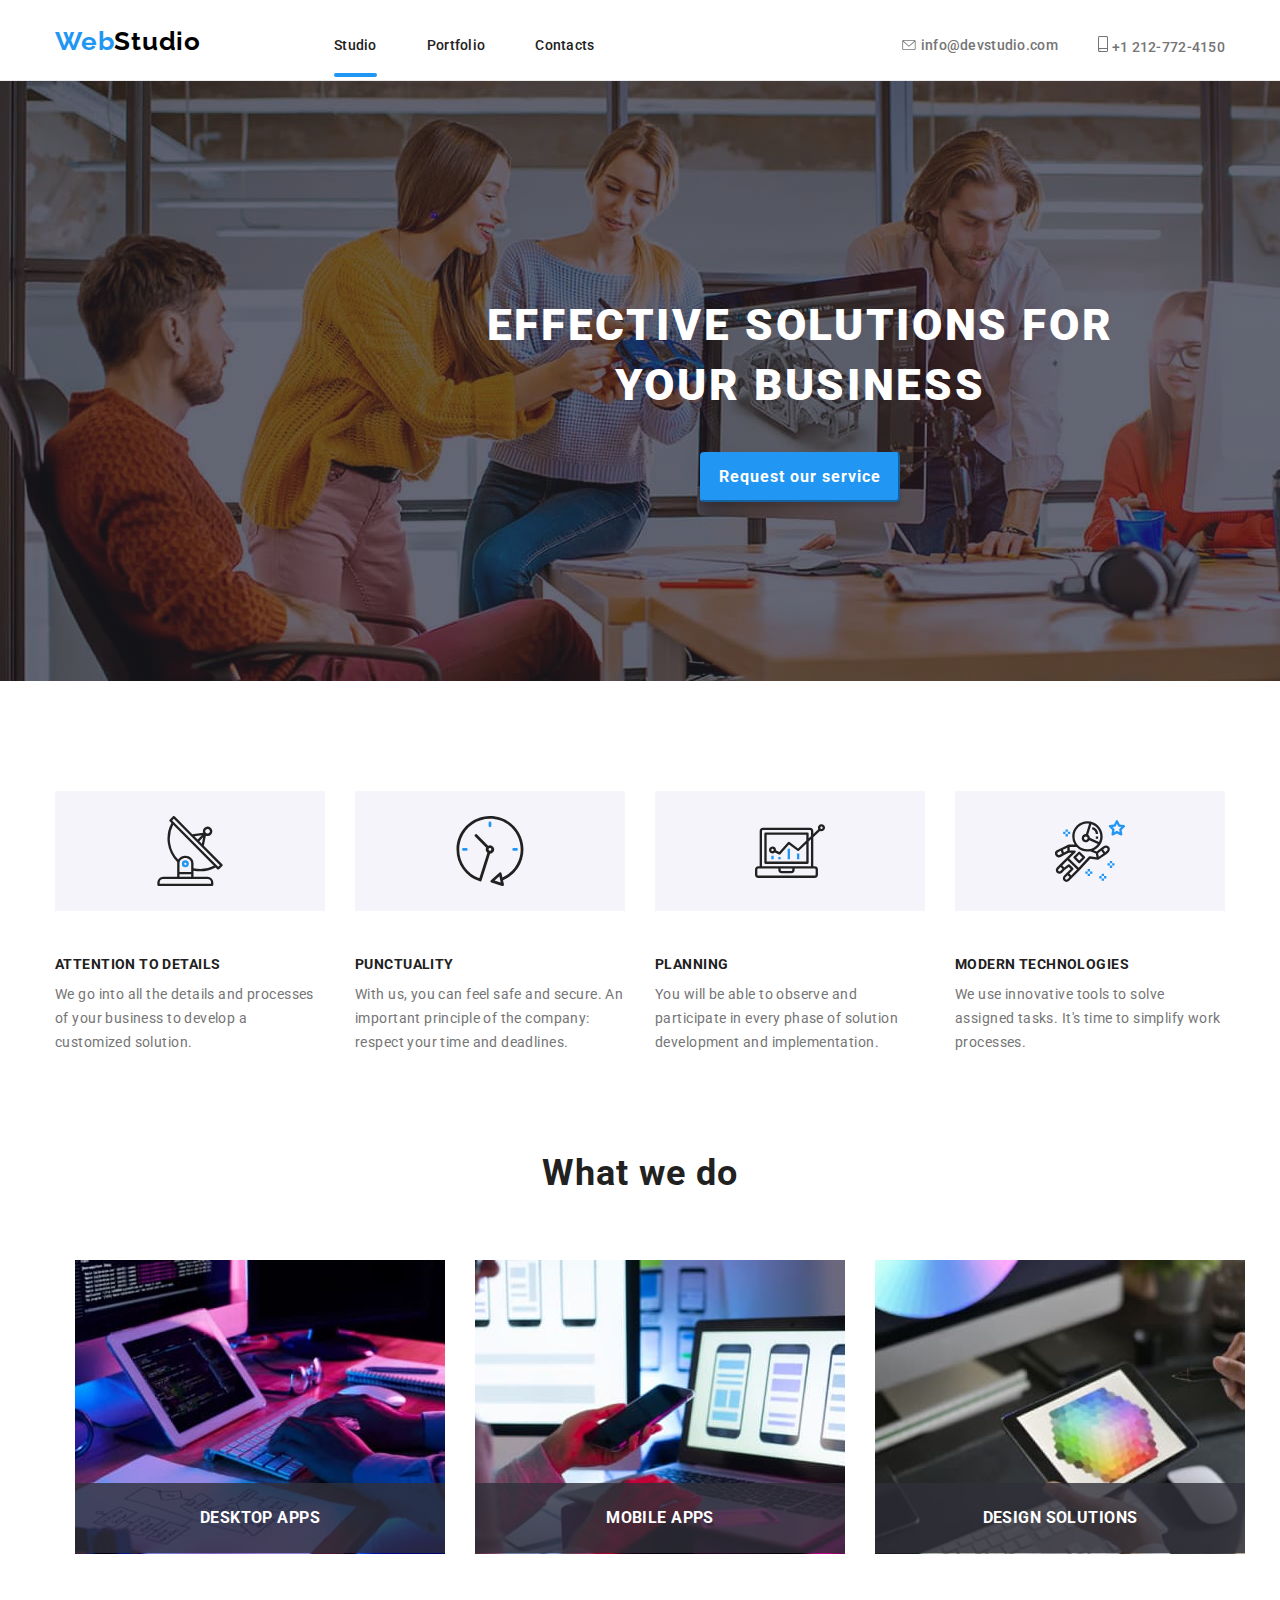
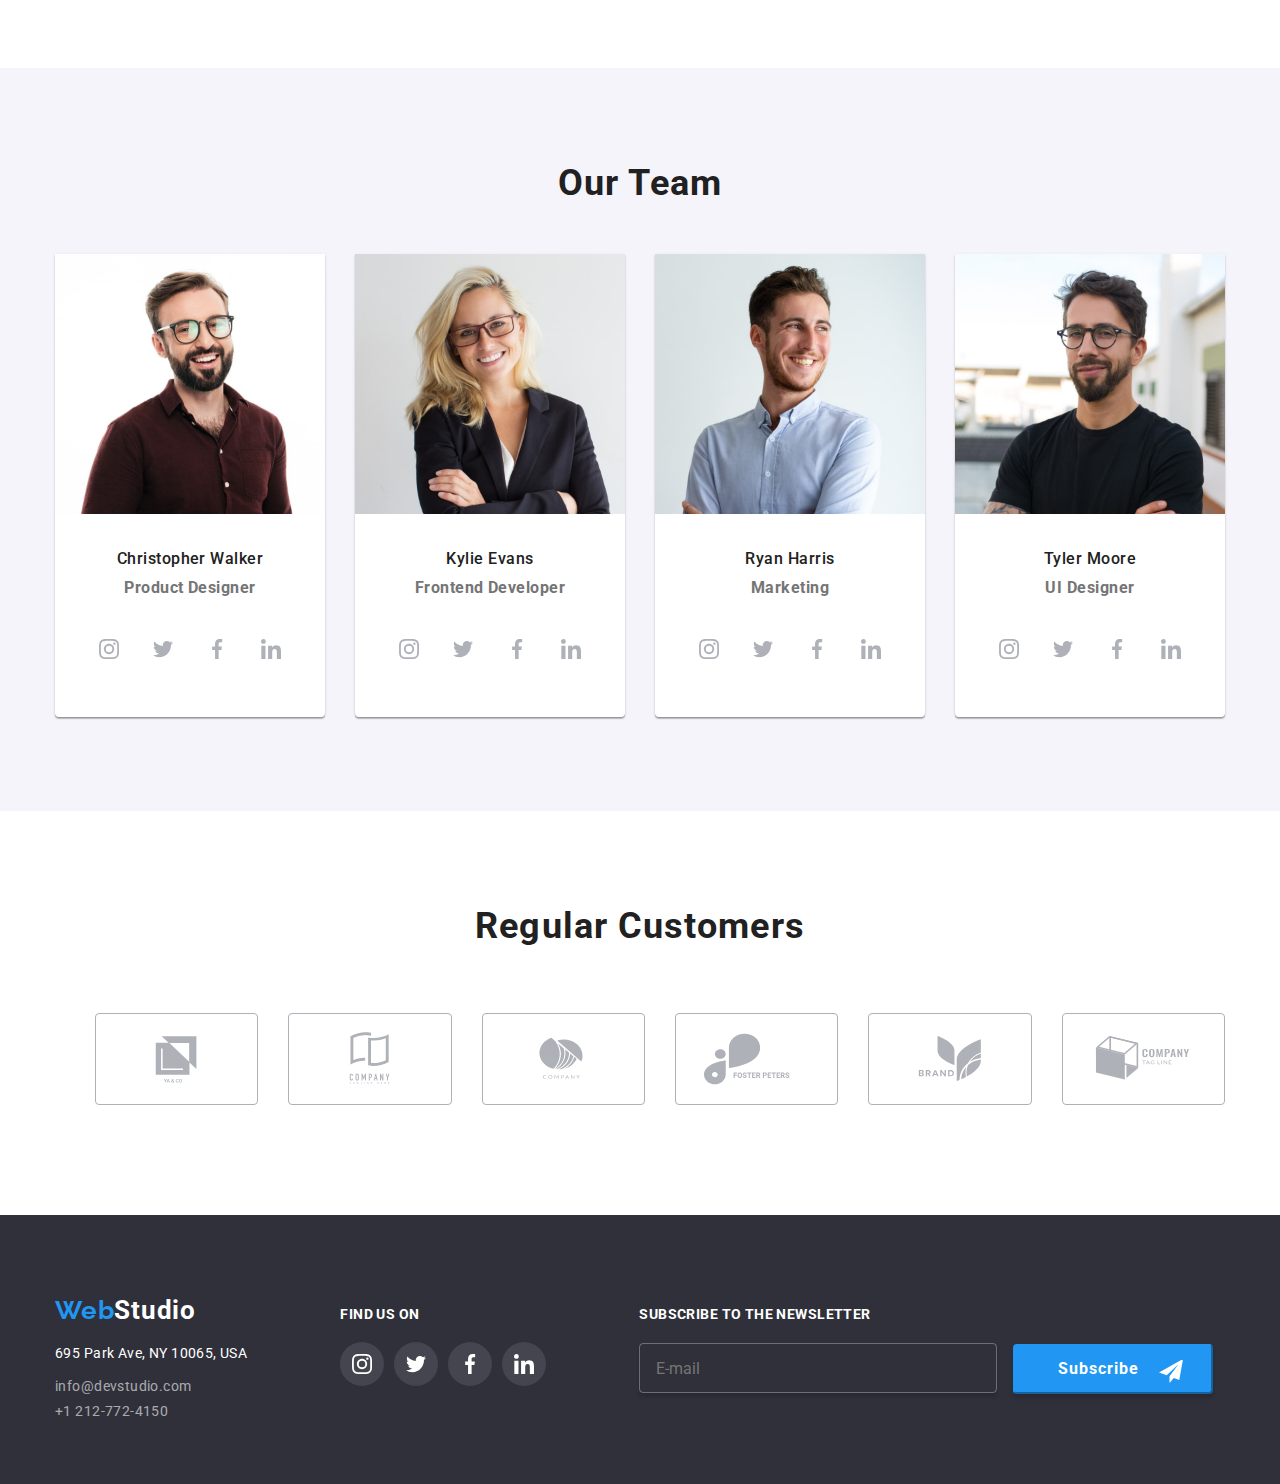
==== commit 1c15de3e: "Modal form and subscribe input setup, checkbox styling." ====
--- a/index.html
+++ b/index.html
@@ -36,16 +36,12 @@
                   >
                 </li>
                 <li>
-                  <a
-                    href="portfolio.html"
-                    class="navigation-link active"
+                  <a href="portfolio.html" class="navigation-link active"
                     >Portfolio</a
                   >
                 </li>
                 <li>
-                  <a
-                    href="contacts.html"
-                    class="navigation-link active"
+                  <a href="contacts.html" class="navigation-link active"
                     >Contacts</a
                   >
                 </li>
@@ -54,11 +50,9 @@
             <ul class="contacts">
               <li class="active">
                 <svg width="16px" height="10px">
-                  <use
-                    href="./images/icons.svg#icon-envelope"></use>
+                  <use href="./images/icons.svg#icon-envelope"></use>
                 </svg>
-                <a class="contact active"
-                  href="mailto:info@devstudio.com"
+                <a class="contact active" href="mailto:info@devstudio.com"
                   >info@devstudio.com</a
                 >
               </li>
@@ -66,7 +60,7 @@
                 <svg width="10px" height="16px">
                   <use href="./images/icons.svg#icon-smartphone"></use>
                 </svg>
-                <a class="contact active" href="tel:+12127724150" 
+                <a class="contact active" href="tel:+12127724150"
                   >+1 212-772-4150</a
                 >
               </li>
@@ -509,8 +503,8 @@
       <!-- Footer Section -->
 
       <footer class="footer container">
-        <div class="footer-text">
-          <div class="footer-adress-contacts">
+        <section class="footer-text">
+          <section class="footer-adress-contacts">
             <h2 class="blue-first-three">
               <a class="logo-footer active" href="index.html">
                 <span>Web</span>Studio</a
@@ -521,7 +515,9 @@
                 <address class="address">695 Park Ave, NY 10065, USA</address>
               </li>
               <li>
-                <a href="mailto:info@devstudio.com" class="contact-footer active"
+                <a
+                  href="mailto:info@devstudio.com"
+                  class="contact-footer active"
                   >info@devstudio.com</a
                 >
               </li>
@@ -531,9 +527,9 @@
                 >
               </li>
             </ul>
-          </div>
-
-          <div class="center-column">
+          </section>
+          <!-- Find us on Sectoin -->
+          <section class="center-column">
             <h3 class="find-us-on-text">Find us on</h3>
 
             <ul class="footer-icons-list">
@@ -590,18 +586,31 @@
                 </a>
               </li>
             </ul>
-          </div>
-            <label>
-              <p class="subscribe-label">Subscribe to the newsletter</p>
-              <input class="subscribe-input" type="email" name="email" placeholder="E-mail">
-              <button class="subscribe-btn" type="submit">Subscribe
+          </section>
+
+          <!-- Subscribe Section -->
+
+          <form class="subscribe">
+            <label class="subscribe-label" for="subscribe-email">
+              Subscribe to the newsletter</label
+            >
+            <div class="subscribe-area">
+              <input
+                class="subscribe-input"
+                type="email"
+                name="email"
+                id="subscribe-email"
+                placeholder="E-mail"
+              />
+              <button class="subscribe-btn" type="submit">
+                Subscribe
                 <svg height="24px" width="24px">
                   <use href="../images/icons.svg#icon-send"></use>
                 </svg>
               </button>
-            </label>
-          
-        </div>
+            </div>
+          </form>
+        </section>
       </footer>
 
       <!-- Modal Section -->
@@ -610,60 +619,73 @@
         <div class="modal-content">
           <svg height="30px" width="30px" class="icon-close" data-modal-close>
             <use href="./images/icons.svg#icon-close"></use>
-          </svg>          
-            
+          </svg>
+
+          <!-- Form Section -->
+
           <form
-      class="request_our_service_form"
-      name="request_our_service_form"
-      autocomplete="on"
-      novalidate
-    >
-      <p class="leave_your_information">
-        Leave your information and we'll call you back
-      </p>
-      <label class="label person-label">
-        Name
-        <input class="input input-person" type="text" name="name" />
-        <svg height="18px" width="18px" class="person-icon">
-          <use href="./images/icons.svg#icon-person"> 
-          </use>
-        </svg>
-
-      </label>
-
-      <label class="label phone-label">
-        Telephone
-        <input class="input input-phone" type="tel" name="phone_number" />
-        <svg height="18px" width="18px" class="phone-icon">
-          <use href="./images/icons.svg#icon-phone"> 
-          </use>
-      </label>
-
-      <label class="label email-label">
-        E-mail
-        <input class="input input-email" type="email" name="email" />
-        <svg height="18px" width="18px" class="envelope-icon">
-          <use href="./images/icons.svg#icon-email"> 
-          </use>
-      </label>
-
-      <label class="label">
-        Comments
-        <textarea class="textarea"
-          name="comments"
-          rows="5"
-          placeholder="Enter the text"
-        ></textarea>
-      </label>
-
-      <label class="term">
-        <input type="checkbox" name="terms" value="I agree with the letter and accept the Terms and Conditions" />
-        I agree with the letter and accept the <a href="terms.html">Terms and Conditions</a>
-      </label>
-
-      <button class="send_button" type="submit">Send</button>
-    </form>
-      
+            class="request_our_service_form"
+            name="request_our_service_form"
+          >
+            <span class="row intro-text"
+              >Leave your information and we'll call you back</span
+            >
+
+            <label class="row input-area">
+              <span class="label">Name</span>
+              <input class="input-box" type="text" name="name" required />
+              <svg height="18px" width="18px" class="person-icon">
+                <use href="./images/icons.svg#icon-person"></use>
+              </svg>
+            </label>
+
+            <label class="row input-area">
+              <span class="label">Telephone</span>
+              <input class="input-box" type="tel" name="telephone" required />
+              <svg height="18px" width="18px" class="phone-icon">
+                <use href="./images/icons.svg#icon-phone"></use>
+              </svg>
+            </label>
+
+            <label class="row input-area">
+              <span class="label">E-mail</span>
+              <input class="input-box" type="email" name="email" required />
+              <svg height="18px" width="18px" class="envelope-icon">
+                <use href="./images/icons.svg#icon-email"></use>
+              </svg>
+            </label>
+
+            <label class="row comments-area">
+              <span class="label">Comments</span>
+              <textarea
+                class="comments-box"
+                name="comments"
+                rows="5"
+                placeholder="Enter the text"
+              ></textarea>
+            </label>
+
+            <label class="checkbox-area">
+              <input
+                type="checkbox"
+                class="checkbox"
+                name="agreement"
+                value="agree"
+                required
+              />
+              <svg class="icon-check" width="16" height="15">
+                <use href="./images/icons.svg#icon-check"></use>
+              </svg>
+              <span class="agree-text">
+                I agree with the letter and accept the
+                <a class="terms-link" href="./terms.html"
+                  >Terms and Conditions</a
+                >
+              </span>
+            </label>
+
+            <button class="row send-button" type="submit">Send</button>
+          </form>
         </div>
       </div>
     </main>
--- a/css/styles.css
+++ b/css/styles.css
@@ -18,7 +18,6 @@
 
 body {
   color: var(--text-contacts-color);
-  cursor: pointer;
   font-family: var(--webstudio-font-family);
 }
 
@@ -64,9 +63,7 @@
   color: var(--webstudio-color);
   font-family: Raleway;
   font-size: 26px;
-  font-style: normal;
-  font-weight: 700;
-  line-height: normal;
+  font-weight: 700;
   letter-spacing: 0.78px;
   transition: color 250ms cubic-bezier(0.4, 0, 0.2, 1);
 }
@@ -173,6 +170,7 @@
 
 .request-our-service-button {
   background: var(--webstudio-color);
+  border-color: var(--webstudio-color);
   border-radius: 4px;
   box-shadow: 0px 4px 4px 0px rgba(0, 0, 0, 0.15);
   color: #fff;
@@ -183,10 +181,10 @@
   letter-spacing: 0.06em;
   line-height: 1.875;
   text-align: center;
-  width: 200px;
   transition: color 250ms cubic-bezier(0.4, 0, 0.2, 1),
     background-color 250ms cubic-bezier(0.4, 0, 0.2, 1),
     box-shadow 250ms cubic-bezier(0.4, 0, 0.2, 1);
+  width: 200px;
 }
 
 .request-our-service-button:hover,
@@ -280,13 +278,11 @@
   display: flex;
   font-family: var(--webstudio-font-family);
   font-size: 14px;
-  font-style: normal;
   font-weight: 700;
   height: 70px;
   justify-content: center;
   left: 0;
   letter-spacing: 0.42px;
-  line-height: normal;
   position: absolute;
   text-align: center;
   text-transform: uppercase;
@@ -349,14 +345,15 @@
   height: 44px;
   justify-content: center;
   width: 44px;
-  transition: color 250ms cubic-bezier(0.4, 0, 0.2, 1);
-  transition: background-color 250ms cubic-bezier(0.4, 0, 0.2, 1);
+  transition: color 250ms cubic-bezier(0.4, 0, 0.2, 1),
+    background-color 250ms cubic-bezier(0.4, 0, 0.2, 1);
 }
 
 .icon:hover,
 .icon:focus {
   background-color: var(--webstudio-color);
   color: var(--social-links-background-color);
+  outline: none;
 }
 
 /* Regular Customers */
@@ -387,7 +384,6 @@
   border-color: var(--webstudio-color);
 }
 
-
 /* Footer Section */
 
 .footer {
@@ -407,9 +403,7 @@
   color: var(--webstudio-color);
   font-family: Raleway;
   font-size: 26px;
-  font-style: normal;
-  font-weight: 700;
-  line-height: normal;
+  font-weight: 700;
   letter-spacing: 0.78px;
   transition: color 250ms cubic-bezier(0.4, 0, 0.2, 1);
 }
@@ -437,11 +431,10 @@
   font-family: var(--webstudio-font-family);
   font-size: 14px;
   font-style: normal;
-  font-weight: 400;
   letter-spacing: 0.03em;
   line-height: 1.14;
   padding-bottom: 12px;
-  }
+}
 
 .contacts-footer {
   margin: 0;
@@ -452,8 +445,6 @@
   color: #ffffff99;
   font-family: var(--webstudio-font-family);
   font-size: 14px;
-  font-style: normal;
-  font-weight: 400;
   letter-spacing: 0.42px;
   line-height: 1.8;
   text-decoration-line: none;
@@ -463,18 +454,17 @@
   color: #fff;
   font-family: var(--webstudio-font-family);
   font-size: 14px;
-  font-style: normal;
   font-weight: 700;
   letter-spacing: 0.42px;
-  line-height: normal;
   padding-top: 15px;
   text-transform: uppercase;
 }
 
 .footer-icons-list {
   display: flex;
+  gap: 10px;
+  margin-top: 20px;
   padding: 0;
-  gap: 10px;
 }
 
 .icon-footer {
@@ -496,15 +486,16 @@
 .icon-footer:hover,
 .icon-footer:focus {
   background-color: var(--webstudio-color);
-}
+  outline: none;
+}
+
+/* Subscribe Section */
 
 .subscribe-label {
   color: #fff;
   font-family: var(--webstudio-font-family);
   font-size: 14px;
-  font-style: normal;
-  font-weight: 700;
-  line-height: normal;
+  font-weight: 700;
   letter-spacing: 0.42px;
   text-transform: uppercase;
 }
@@ -512,11 +503,13 @@
 .subscribe-input {
   background: transparent;
   border-radius: 4px;
-  border: 1px solid rgba(255, 255, 255, 0.30);
+  border: 1px solid rgba(255, 255, 255, 0.3);
   box-shadow: 0px 4px 4px 0px rgba(0, 0, 0, 0.15);
   color: #fff;
   height: 50px;
   margin-right: 12px;
+  margin-top: 20px;
+  outline: none;
   padding-left: 16px;
   transition: border-color 250ms cubic-bezier(0.4, 0, 0.2, 1);
   width: 358px;
@@ -529,12 +522,13 @@
 
 .subscribe-btn {
   background-color: var(--webstudio-color);
+  border-color: var(--webstudio-color);
   border-radius: 4px;
   box-shadow: 0px 4px 4px 0px rgba(0, 0, 0, 0.15);
   color: #fff;
+  cursor: pointer;
   font-family: var(--webstudio-font-family);
   font-size: 16px;
-  font-style: normal;
   font-weight: 700;
   height: 50px;
   letter-spacing: 0.96px;
@@ -544,7 +538,6 @@
   text-align: left;
   transition: background-color 250ms cubic-bezier(0.4, 0, 0.2, 1);
   width: 200px;
-
 }
 
 .subscribe-btn svg {
@@ -553,21 +546,24 @@
   top: 13px;
 }
 
-.subscribe-btn:active {
+.subscribe-btn:hover,
+.subscribe-btn:focus {
   background-color: #188ce8;
-}
-
+  border-color: #188ce8;
+}
 
 /* Portfolio Page*/
 
-.filter-button-set .filter-button {
+.filter-button {
   background: #f5f4fa;
   border-radius: 4px;
   border: none;
+  box-shadow: 0px 2px 2px 0px rgba(0, 0, 0, 0.12),
+    0px 1px 2px 0px rgba(0, 0, 0, 0.08), 0px 3px 1px 0px rgba(0, 0, 0, 0.1);
   color: var(--title-nav-color);
+  cursor: pointer;
   font-family: var(--webstudio-font-family);
   font-size: 16px;
-  font-style: normal;
   font-weight: 500;
   letter-spacing: 0.48px;
   line-height: 1.625;
@@ -577,15 +573,11 @@
     box-shadow 250ms cubic-bezier(0.4, 0, 0.2, 1);
 }
 
-.filter-button-set .filter-button:hover,
-.filter-button-set .filter-button:focus {
+.filter-button:hover,
+.filter-button:focus {
   background-color: var(--webstudio-color);
   color: #fff;
-  cursor: pointer;
-  border-radius: 4px;
-  box-shadow: 0px 2px 2px 0px rgba(0, 0, 0, 0.12),
-              0px 1px 2px 0px rgba(0, 0, 0, 0.08), 
-              0px 3px 1px 0px rgba(0, 0, 0, 0.1);
+  outline: none;
 }
 
 .filter-button-set {
@@ -652,27 +644,25 @@
   color: #fff;
   font-family: var(--webstudio-font-family);
   font-size: 18px;
-  font-style: normal;
-  font-weight: 400;
   letter-spacing: 0.54px;
-  line-height: 28px;
+  line-height: 1.56;
   padding: 63px 24px 91px 24px;
 }
 
 .portfolio-card {
   background: #fff;
   border: 1px solid #eee;
+  cursor: pointer;
   transition: box-shadow 250ms cubic-bezier(0.4, 0, 0.2, 1);
 }
 
 .portfolio-card:hover,
 .portfolio-card:focus {
   box-shadow: 1px 4px 6px 0px rgba(0, 0, 0, 0.16),
-              0px 4px 4px 0px rgba(0, 0, 0, 0.06), 
-              0px 1px 1px 0px rgba(0, 0, 0, 0.12);
-}
-
-/* Modal window Section */
+    0px 4px 4px 0px rgba(0, 0, 0, 0.06), 0px 1px 1px 0px rgba(0, 0, 0, 0.12);
+}
+
+/* Modal window section */
 
 .modal {
   align-items: center;
@@ -694,6 +684,7 @@
     0px 1px 1px 0px rgba(0, 0, 0, 0.14), 0px 1px 3px 0px rgba(0, 0, 0, 0.12);
   height: 581px;
   margin: 0 auto;
+  padding: 40px;
   position: relative;
   transition: box-shadow 250ms cubic-bezier(0.4, 0, 0.2, 1);
   width: 528px;
@@ -707,6 +698,7 @@
 
 .icon-close {
   color: #000;
+  cursor: pointer;
   position: absolute;
   right: 8px;
   top: 8px;
@@ -715,156 +707,163 @@
 
 .icon-close:hover,
 .icon-close:focus {
-  color: #2196f3;
+  color: var(--webstudio-color);
 }
 
 /* Request our Service Form Section */
 
 .request_our_service_form {
-  margin: 0 auto;
   display: flex;
   flex-direction: column;
 }
 
-.leave_your_information {
+.row {
+  margin: 0 auto;
+}
+
+.intro-text {
   color: #212121;
   font-family: var(--webstudio-font-family);
   font-size: 20px;
-  font-style: normal;
   font-weight: 700;
   letter-spacing: 0.6px;
-  line-height: normal;
   margin-bottom: 12px;
-  margin-top: 40px;
   text-align: center;
 }
 
 .label {
-  margin: 0 auto;
-  margin-top: 0;
+  margin: 0;
+}
+
+.input-area {
   margin-bottom: 10px;
-  color: #757575;
-  display: flex;
-  flex-direction: column;
-  font-family: var(--webstudio-font-family);
-  font-size: 12px;
-  font-style: normal;
-  font-weight: 400;
-  letter-spacing: 0.12px;
-  line-height: normal;
-  transition: fill 250ms cubic-bezier(0.4, 0, 0.2, 1);
-}
-
-.term {
-  margin: 0 auto;
-  color: #757575;
-  font-family: var(--webstudio-font-family);
-  font-size: 14px;
-  font-style: normal;
-  font-weight: 400;
-  letter-spacing: 0.42px;
-  line-height: 24px;
-  margin-top: 0;
-  margin-bottom: 30px;
-  }
-
-.term a {
-  color: var(--webstudio-color);
-}
-
-.term input[type="checkbox"] {
-  background-color: #990000;
-  color: #990000;    
-}
-
-.send_button {
-  background-color: #2196f3;
-  border-radius: 4px;
-  box-shadow: 0px 4px 4px 0px rgba(0, 0, 0, 0.15);
-  color: #fff;
-  font-family: var(--webstudio-font-family);
-  font-size: 16px;
-  font-style: normal;
-  font-weight: 700;
-  height: 50px;
-  letter-spacing: 0.96px;
-  line-height: 30px;
-  margin-top: 30px;
-  margin: 0 auto;
-  text-align: center;
-  transition: background-color 250ms cubic-bezier(0.4, 0, 0.2, 1),
-              box-shadow 250ms cubic-bezier(0.4, 0, 0.2, 1);
-  width: 200px;
-}
-
-.send_button:hover,
-.send_button:focus,
-.send_button:active {
-  background-color: #188ce8;
-}
-
-.input, .textarea {
-  border-radius: 4px;
-  border: 1px solid rgba(33, 33, 33, 0.2);
-  font-family: var(--webstudio-font-family);
-  font-size: 12px;
-  font-style: normal;
-  font-weight: 400;
-  letter-spacing: 0.12px;
-  line-height: normal;
-  width: 448px;
-  transition: border-color 250ms cubic-bezier(0.4, 0, 0.2, 1);
-}
-
-.input {
-  height: 40px;
-  padding-left: 42px;
-}
-
-.textarea {
-  height: 120px;
-  padding: 12px 16px;
-  resize: none;
-  margin-bottom: 20px;
-}
-
-.person-label {
   position: relative;
 }
 
-.phone-label {
-  position: relative;
-}
-
-.email-label {
-  position: relative;
-}
-
-.person-icon {
-  position: absolute;
-  left: 12px;
-  bottom: 11px;
-}
-
-.phone-icon {
-  position: absolute;
-  left: 12px;
-  bottom: 11px;
-}
-
+.person-icon,
+.phone-icon,
 .envelope-icon {
   position: absolute;
   left: 12px;
   bottom: 11px;
 }
 
-.input:hover,
-.input:focus,
-.textarea:hover,
-.textarea:focus {
+.input-box:hover,
+.input-box:focus,
+.comments-box:hover,
+.comments-box:focus {
   border-color: var(--webstudio-color);
-}
-
-.label:hover {
+  outline: none;
+}
+
+.input-area:hover,
+.input-area:focus {
   fill: var(--webstudio-color);
-}+}
+
+.input-box {
+  height: 40px;
+  padding-left: 42px;
+}
+
+.comments-box {
+  height: 120px;
+  margin-bottom: 20px;
+  padding: 12px 16px;
+  resize: none;
+}
+
+.input-box,
+.comments-box {
+  border-radius: 4px;
+  border: 1px solid #21212133;
+  font-size: 14px;
+  letter-spacing: 0.14px;
+  margin-top: 4px;
+  transition: border-color 250ms cubic-bezier(0.4, 0, 0.2, 1);
+  width: 100%;
+}
+
+.label {
+  color: #757575;
+  cursor: pointer;
+  font-family: var(--webstudio-font-family);
+  font-size: 12px;
+  letter-spacing: 0.12px;
+}
+
+.input-area,
+.comments-area {
+  width: 100%;
+}
+
+.checkbox-area {
+  align-items: center;
+  cursor: pointer;
+  display: flex;
+  justify-content: center;
+  margin-bottom: 30px;
+}
+
+.checkbox {
+  appearance: none;
+  pointer-events: none;
+}
+
+.icon-check {
+  border-radius: 2px;
+  border: 2px solid #212121;
+  fill: none;
+  margin-right: 8px;
+  transition: border-color 250ms cubic-bezier(0.4, 0, 0.2, 1),
+    background-color 250ms cubic-bezier(0.4, 0, 0.2, 1),
+    fill 250ms cubic-bezier(0.4, 0, 0.2, 1);
+}
+
+.checkbox:focus + .icon-check {
+  outline: 1px solid #212121;
+}
+
+.checkbox:checked + .icon-check {
+  background-color: var(--webstudio-color);
+  border-color: var(--webstudio-color);
+  outline: none;
+}
+
+.agree-text {
+  color: #757575;
+  font-family: var(--webstudio-font-family);
+  font-size: 14px;
+  letter-spacing: 0.42px;
+  line-height: 1.71;
+}
+
+.terms-link {
+  color: var(--webstudio-color);
+}
+
+.send-button {
+  align-items: center;
+  background-color: var(--webstudio-color);
+  border-color: var(--webstudio-color);
+  border-radius: 4px;
+  box-shadow: 0px 4px 4px 0px rgba(0, 0, 0, 0.15);
+  color: #fff;
+  cursor: pointer;
+  font-family: var(--webstudio-font-family);
+  font-size: 16px;
+  font-weight: 700;
+  height: 50px;
+  letter-spacing: 0.96px;
+  line-height: 1.875;
+  transition: background-color 250ms cubic-bezier(0.4, 0, 0.2, 1),
+    box-shadow 250ms cubic-bezier(0.4, 0, 0.2, 1),
+    border-color 250ms cubic-bezier(0.4, 0, 0.2, 1);
+  width: 200px;
+}
+
+.send-button:hover,
+.send-button:focus {
+  background-color: #188ce8;
+  /* outline: none; */
+}
